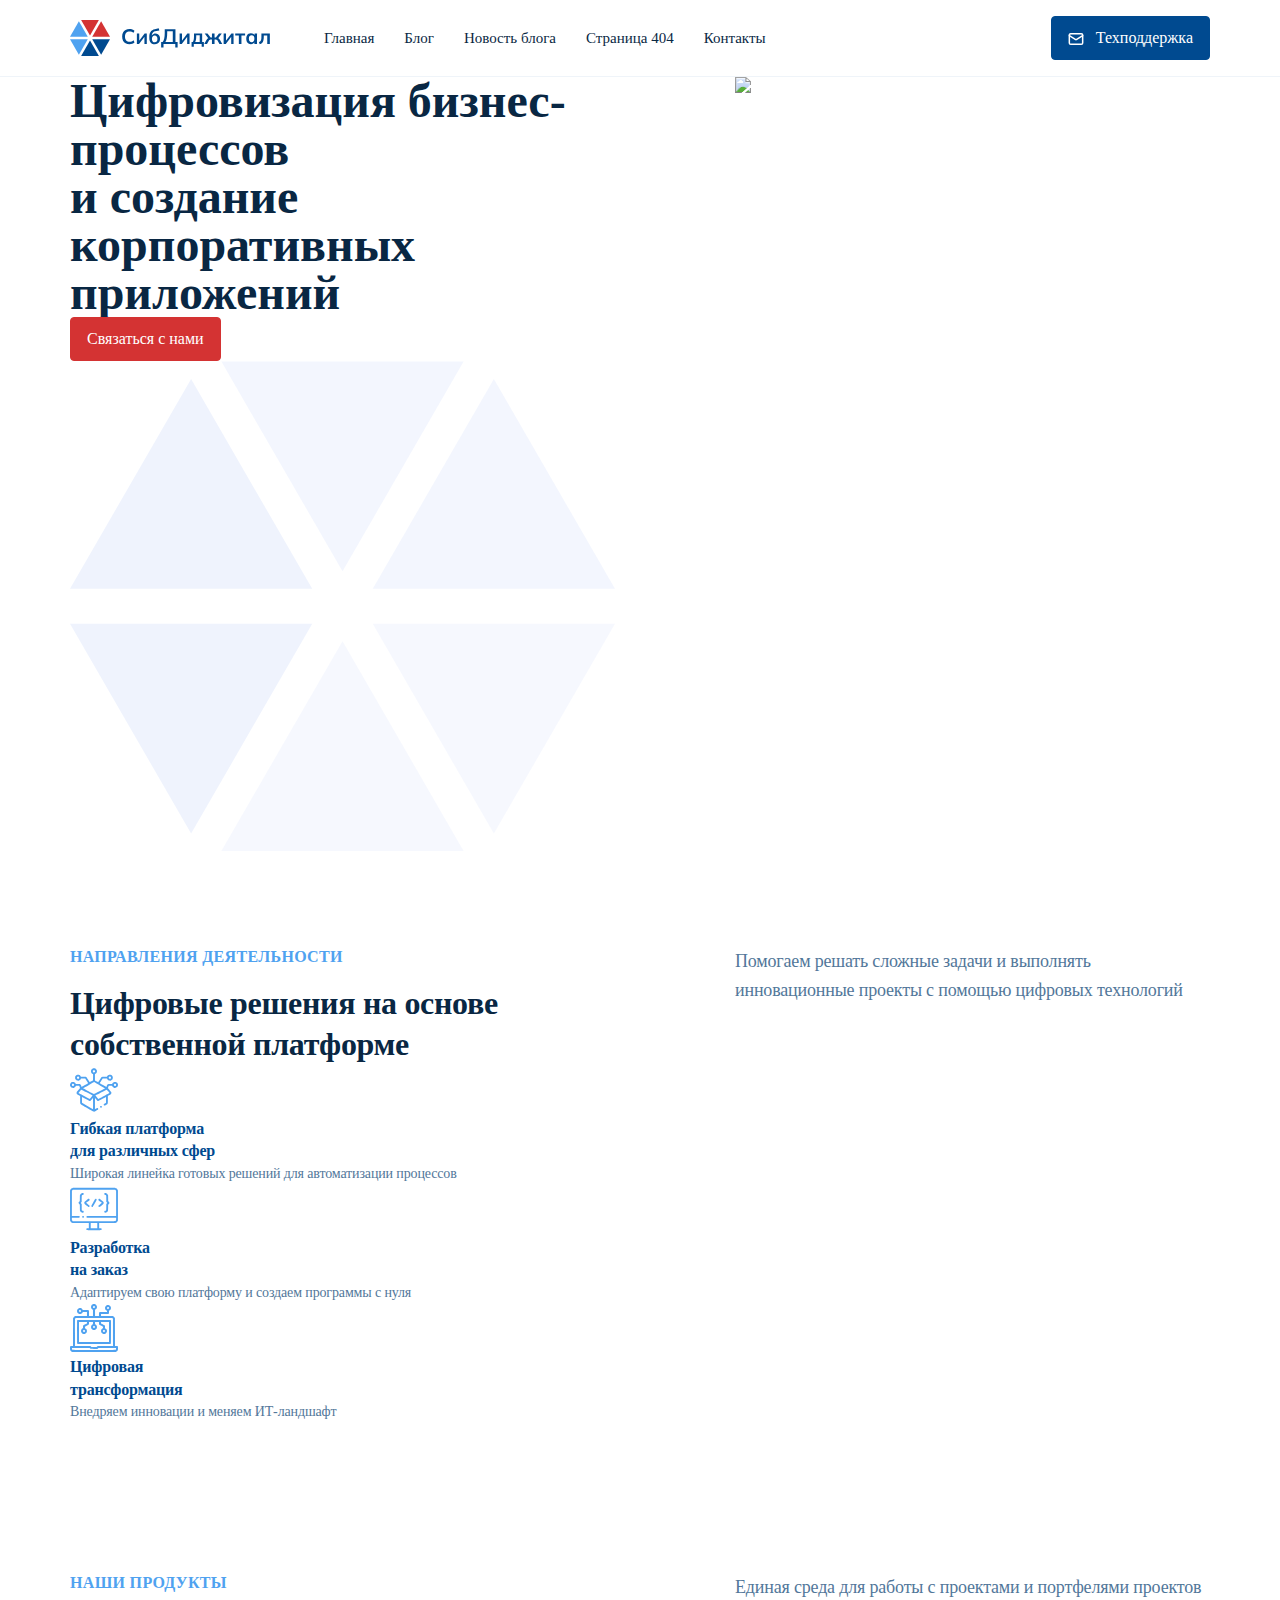
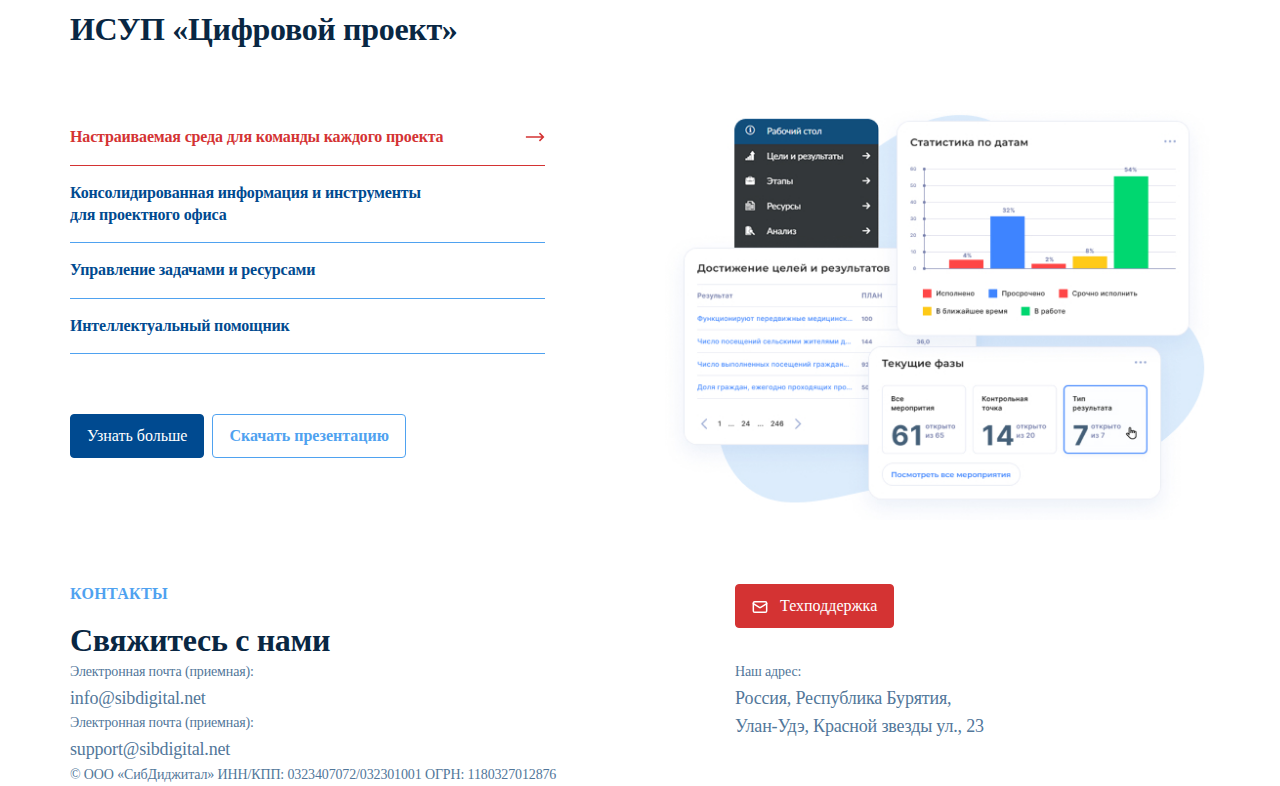
==== index.html @ 57f8bea3 "Accordion layout" ====
<!DOCTYPE html>
<html lang="ru">
<head>
	<meta charset="UTF-8">
	<meta name="viewport" content="width=device-width, initial-scale=1.0">
	<link rel="stylesheet" href="css/root.css">
	<link rel="stylesheet" href="css/fonts.css">
	<link rel="stylesheet" href="css/main-ui/main-ui.css">
	<link rel="stylesheet" href="css/pages-n-regions/region-header.css">
	<link rel="stylesheet" href="css/pages-n-regions/region-footer.css">
	<link rel="stylesheet" href="css/pages-n-regions/block-banner.css">
	<link rel="stylesheet" href="css/pages-n-regions/block-headings.css">
	<link rel="stylesheet" href="css/pages-n-regions/block-activities.css">
	<link rel="stylesheet" href="css/pages-n-regions/block-project-card-accordion.css">
	<link rel="stylesheet" href="css/pages-n-regions/page-main.css">
	<title>Главная - SibDigital</title>
</head>
<body>
	<header>
		<div class="header_content-block is-content-container">
			<div class="header_content-block_panel-heading">
				<a href="index.html" class="logo">
					<svg class="logo-icon" xmlns="http://www.w3.org/2000/svg" viewBox="0 0 40 40">
						<path d="M28.8881 2.03735H11.1119L20.0024 17.4334L28.8881 2.03735Z" fill="#D43333"/>
						<path d="M8.88929 3.32007L0 18.7174H17.7786L8.88929 3.32007Z" fill="#4FA2F0"/>
						<path d="M40 18.7174L31.1119 3.32007L22.2214 18.7174H40Z" fill="#D43333"/>
						<path d="M31.1119 36.6812L40 21.2827H22.2214L31.1119 36.6812Z" fill="#004A90"/>
						<path d="M0 21.2827L8.88929 36.6812L17.7786 21.2827H0Z" fill="#4FA2F0"/>
						<path d="M11.1119 37.9627H28.8881L20.0024 22.5667L11.1119 37.9627Z" fill="#004A90"/>
					</svg>
					<svg class="logo-text" viewBox="0 0 148 20" xmlns="http://www.w3.org/2000/svg"><path d="M7.526 16.21C5.986 16.21 4.663 15.902 3.557 15.286C2.465 14.656 1.625 13.774 1.037 12.64C0.449 11.492 0.155 10.141 0.155 8.587C0.155 7.033 0.449 5.689 1.037 4.555C1.625 3.421 2.465 2.546 3.557 1.93C4.663 1.3 5.986 0.984999 7.526 0.984999C8.562 0.984999 9.493 1.132 10.319 1.426C11.159 1.72 11.88 2.154 12.482 2.728L11.6 4.87C10.942 4.338 10.305 3.96 9.689 3.736C9.087 3.498 8.394 3.379 7.61 3.379C6.112 3.379 4.964 3.834 4.166 4.744C3.382 5.64 2.99 6.921 2.99 8.587C2.99 10.253 3.382 11.541 4.166 12.451C4.964 13.361 6.112 13.816 7.61 13.816C8.394 13.816 9.087 13.704 9.689 13.48C10.305 13.242 10.942 12.85 11.6 12.304L12.482 14.446C11.88 15.006 11.159 15.44 10.319 15.748C9.493 16.056 8.562 16.21 7.526 16.21ZM14.867 16V5.395H17.24V13.417H16.61L22.637 5.395H24.8V16H22.427V7.957H23.078L17.03 16H14.867ZM32.7639 16.21C31.0979 16.21 29.7679 15.706 28.7739 14.698C27.7939 13.69 27.3039 12.213 27.3039 10.267V8.461C27.3039 6.459 27.7589 4.849 28.6689 3.631C29.5789 2.413 30.9509 1.608 32.7849 1.216L36.6699 0.333999L37.3839 2.392L33.0159 3.358C32.2879 3.512 31.6859 3.806 31.2099 4.24C30.7339 4.66 30.3769 5.164 30.1389 5.752C29.9009 6.34 29.7819 6.97 29.7819 7.642V8.755H29.4249C29.5789 8.125 29.8379 7.579 30.2019 7.117C30.5659 6.641 31.0279 6.27 31.5879 6.004C32.1479 5.738 32.7849 5.605 33.4989 5.605C34.3949 5.605 35.1789 5.815 35.8509 6.235C36.5369 6.641 37.0759 7.236 37.4679 8.02C37.8599 8.79 38.0559 9.714 38.0559 10.792C38.0559 11.898 37.8319 12.857 37.3839 13.669C36.9499 14.481 36.3339 15.111 35.5359 15.559C34.7519 15.993 33.8279 16.21 32.7639 16.21ZM32.6799 14.215C33.5479 14.215 34.2199 13.942 34.6959 13.396C35.1859 12.836 35.4309 12.003 35.4309 10.897C35.4309 9.819 35.1859 9 34.6959 8.44C34.2059 7.866 33.5339 7.579 32.6799 7.579C31.8259 7.579 31.1539 7.859 30.6639 8.419C30.1739 8.979 29.9289 9.777 29.9289 10.813C29.9289 11.947 30.1739 12.801 30.6639 13.375C31.1539 13.935 31.8259 14.215 32.6799 14.215ZM39.1407 19.465V13.879H40.6737C41.3737 13.039 41.8917 11.891 42.2277 10.435C42.5637 8.979 42.7317 7.187 42.7317 5.059V1.195H53.4627V13.879H55.6257V19.465H53.2737V16H41.5137V19.465H39.1407ZM43.3827 13.879H50.7747V3.295H45.2097V5.311C45.2097 7.341 45.0557 9.049 44.7477 10.435C44.4537 11.821 43.9987 12.969 43.3827 13.879ZM57.6053 16V5.395H59.9783V13.417H59.3483L65.3753 5.395H67.5383V16H65.1653V7.957H65.8163L59.7683 16H57.6053ZM69.5802 18.73V14.005H70.7982C71.2182 13.347 71.5192 12.577 71.7012 11.695C71.8972 10.799 71.9952 9.707 71.9952 8.419V5.395H80.1642V14.005H81.8862V18.73H79.6602V16H71.8062V18.73H69.5802ZM73.1502 14.026H77.7072V7.369H74.2212V9.007C74.2212 9.945 74.1302 10.862 73.9482 11.758C73.7662 12.654 73.5002 13.41 73.1502 14.026ZM82.2182 16L84.4442 12.031C84.7242 11.569 84.9902 11.191 85.2422 10.897C85.5082 10.589 85.7952 10.351 86.1032 10.183C86.4112 10.015 86.7612 9.91 87.1532 9.868L86.6072 10.687L82.6802 5.395H85.4942L88.6232 9.553H89.9462V5.395H92.5502V9.553H93.8522L96.9602 5.395H99.7952L95.8472 10.687L95.3012 9.868C95.6932 9.91 96.0432 10.015 96.3512 10.183C96.6592 10.351 96.9462 10.589 97.2122 10.897C97.4922 11.191 97.7652 11.569 98.0312 12.031L100.257 16H97.4642L95.6582 12.808C95.4762 12.486 95.2942 12.234 95.1122 12.052C94.9302 11.87 94.7272 11.744 94.5032 11.674C94.2792 11.604 94.0062 11.569 93.6842 11.569H92.5502V16H89.9462V11.569H88.7912C88.4692 11.569 88.1962 11.604 87.9722 11.674C87.7482 11.744 87.5452 11.87 87.3632 12.052C87.1952 12.234 87.0132 12.486 86.8172 12.808L85.0112 16H82.2182ZM101.636 16V5.395H104.009V13.417H103.379L109.406 5.395H111.569V16H109.196V7.957H109.847L103.799 16H101.636ZM116.844 16V7.453H113.211V5.395H123.102V7.453H119.448V16H116.844ZM128.906 16.21C127.982 16.21 127.17 15.993 126.47 15.559C125.77 15.111 125.224 14.474 124.832 13.648C124.44 12.822 124.244 11.835 124.244 10.687C124.244 9.539 124.44 8.559 124.832 7.747C125.224 6.921 125.77 6.291 126.47 5.857C127.17 5.409 127.982 5.185 128.906 5.185C129.802 5.185 130.586 5.409 131.258 5.857C131.944 6.291 132.399 6.879 132.623 7.621H132.392L132.623 5.395H135.143C135.101 5.829 135.059 6.27 135.017 6.718C134.989 7.166 134.975 7.607 134.975 8.041V16H132.371L132.35 13.816H132.602C132.378 14.544 131.923 15.125 131.237 15.559C130.551 15.993 129.774 16.21 128.906 16.21ZM129.641 14.194C130.467 14.194 131.132 13.907 131.636 13.333C132.14 12.745 132.392 11.863 132.392 10.687C132.392 9.511 132.14 8.636 131.636 8.062C131.132 7.488 130.467 7.201 129.641 7.201C128.815 7.201 128.15 7.488 127.646 8.062C127.142 8.636 126.89 9.511 126.89 10.687C126.89 11.863 127.135 12.745 127.625 13.333C128.129 13.907 128.801 14.194 129.641 14.194ZM137.764 16.294L136.945 14.236C137.407 14.068 137.792 13.851 138.1 13.585C138.422 13.305 138.674 12.955 138.856 12.535C139.052 12.101 139.192 11.569 139.276 10.939C139.36 10.295 139.402 9.532 139.402 8.65V5.395H147.844V16H145.24V7.411H141.796V8.734C141.796 10.26 141.656 11.541 141.376 12.577C141.096 13.599 140.662 14.411 140.074 15.013C139.486 15.615 138.716 16.042 137.764 16.294Z" fill="#004A90"/></svg>				
				</a>
				<div class="hamburger is-main-menu-btn"></div>
			</div>
			<div class="header_content-block_panel-body">
				<nav>
					<ul>
						<!-- <li><a href="#!">Главная</a></li>
						<li><a href="#!">О нас</a></li>
						<li><a href="#!">Продукты и решения</a></li>
						<li><a href="#!">Блог</a></li>
						<li><a href="#!">Контакты</a></li> -->
						<li><a href="index.html">Главная</a></li>
						<li><a href="blog.html">Блог</a></li>
						<li><a href="publication.html">Новость блога</a></li>
						<li><a href="404.html">Страница 404</a></li>
						<li><a href="#contacts">Контакты</a></li>
					</ul>
				</nav>
				<div class="header_content-block_panel-body_contacts-block">
					<div class="header_content-block_panel-body_contact">
						<span class="text">Электронная почта (приемная):</span>
						<p class="text"><a href="mailto:info@sibdigital.net">info@sibdigital.net</a></p>
					</div>
					<div class="header_content-block_panel-body_contact">
						<span class="text">Электронная почта <br>(служба технической поддержки):</span>
						<p class="text"><a href="mailto:support@sibdigital.net">support@sibdigital.net</a></p>
					</div>
				</div>
				<a href="#!" class="btn is-have-icon">
					<svg xmlns="http://www.w3.org/2000/svg" width="16" height="17" viewBox="0 0 16 17" fill="none"><path d="M13.3333 3.66663H2.66659C1.93021 3.66663 1.33325 4.26358 1.33325 4.99996V13C1.33325 13.7363 1.93021 14.3333 2.66659 14.3333H13.3333C14.0696 14.3333 14.6666 13.7363 14.6666 13V4.99996C14.6666 4.26358 14.0696 3.66663 13.3333 3.66663Z" stroke="white" stroke-width="1.5" stroke-linecap="round" stroke-linejoin="round"/><path d="M14.6666 5.66663L8.68658 9.46663C8.48077 9.59558 8.2428 9.66397 7.99992 9.66397C7.75704 9.66397 7.51907 9.59558 7.31325 9.46663L1.33325 5.66663" stroke="white" stroke-width="1.5" stroke-linecap="round" stroke-linejoin="round"/></svg>Техподдержка
				</a>
			</div>
		</div>
	</header>
	<section class="main-banner">
		<div class="is-content-container is-grid-container is-template-7-5">
			<div class="main-banner_content-block">
				<h2 class="large-title">Цифровизация бизнес-процессов <br>и создание корпоративных приложений</h2>
				<a href="#contacts" class="btn is-color-red">Связаться с нами</a>
				<div class="main-banner_bg-hexagon noselect">
					<svg viewBox="0 0 520 470" fill="none" xmlns="http://www.w3.org/2000/svg">
						<path d="M375.545 0.484985H144.455L260.032 200.634L375.545 0.484985Z" fill="#7E9DEF" fill-opacity="0.09"/>
						<path d="M520 217.325L404.455 17.1602L288.878 217.325H520Z" fill="#7E9DEF" fill-opacity="0.09"/>
						<path d="M404.455 450.856L520 250.675H288.878L404.455 450.856Z" fill="#7E9DEF" fill-opacity="0.07"/>
						<path d="M144.455 467.515H375.545L260.032 267.366L144.455 467.515Z" fill="#7E9DEF" fill-opacity="0.07"/>
						<path d="M115.561 17.1602L0 217.325H231.122L115.561 17.1602Z" fill="#7E9DEF" fill-opacity="0.12"/>
						<path d="M0 250.675L115.561 450.856L231.122 250.675H0Z" fill="#7E9DEF" fill-opacity="0.12"/>
					</svg>
				</div>
			</div>
			<div class="main-banner_image-block noselect">
				<!-- <img class="main-banner_image-block_thumbnail" src="img/screenshot-1.png" alt=""> -->
				<img class="main-banner_bg-mockup" src="img/sibdigital-laptop-mockup.png">
			</div>
		</div>
	</section>
	<section class="is-margin-top-wide-3x is-margin-bottom-wide-2x">
		<div class="is-content-container">
			<div class="headings-block is-grid-container is-template-7-5">
				<div class="headings-block_titles-block">
					<span class="subtitle">Направления деятельности</span>
					<h2 class="title">Цифровые решения на основе собственной платформе</h2>
				</div>
				<div class="headings-block_description-block">
					<p class="text is-size-large">Помогаем решать сложные задачи и выполнять инновационные проекты с помощью цифровых технологий</p>
				</div>
			</div>
			<div class="activities-block">
				<div class="activity">
					<svg width="48" height="48" viewBox="0 0 48 48" fill="none" xmlns="http://www.w3.org/2000/svg">
						<path fill-rule="evenodd" clip-rule="evenodd" d="M24.1407 2.28754C24.6188 2.30629 24.9282 2.38129 25.2657 2.55942C25.5282 2.69067 25.9126 2.98129 26.1282 3.20629C26.3438 3.42192 26.6157 3.82504 26.7282 4.07817C26.8876 4.42504 26.9438 4.73442 26.9438 5.25004C26.9532 5.82192 26.9063 6.05629 26.7094 6.46879C26.5782 6.75004 26.3438 7.12504 26.1938 7.30317C26.0438 7.48129 25.6969 7.74379 24.9376 8.15629V14.3907L25.4344 14.6625C25.6969 14.8125 26.4188 15.225 27.0282 15.5813C27.6282 15.9282 28.1438 16.2094 28.1626 16.1907C28.1719 16.1813 28.9032 15.0563 29.7751 13.6969C31.1719 11.5125 31.4063 11.1938 31.7813 10.9782C32.2032 10.7344 32.2126 10.7344 36.9844 10.6782L37.1438 10.3313C37.2282 10.1438 37.4813 9.79692 37.7063 9.56254C37.9313 9.33754 38.3438 9.04692 38.6251 8.91567C39.0282 8.71879 39.2907 8.67192 39.8438 8.67192C40.4532 8.67192 40.6407 8.71879 41.1844 8.98129C41.6251 9.18754 41.9157 9.41254 42.1688 9.73129C42.3657 9.97504 42.6001 10.4063 42.6938 10.6875C42.8157 11.0532 42.8532 11.3907 42.8344 11.8594C42.8063 12.2719 42.7219 12.675 42.5907 12.9375C42.4782 13.1719 42.2063 13.5469 41.9813 13.7719C41.7563 13.9969 41.3438 14.2875 41.0626 14.4188C40.6876 14.5875 40.3782 14.6532 39.9376 14.6625C39.6001 14.6625 39.1219 14.5969 38.8594 14.5125C38.5876 14.4188 38.1844 14.1657 37.8844 13.9032C37.6126 13.6594 37.2844 13.2563 36.9376 12.5625L32.6907 12.6094L31.2469 14.8594C30.4594 16.0969 29.8126 17.1282 29.8126 17.1563C29.8126 17.1844 31.2563 18.0375 33.0282 19.05C34.7907 20.0719 36.2626 20.9063 36.3094 20.9063C36.3469 20.9063 36.5251 20.475 36.7126 19.95C36.9001 19.4157 37.1532 18.8438 37.2751 18.6844C37.3969 18.5157 37.6782 18.2813 37.9032 18.1688C38.2688 17.9719 38.4469 17.9532 42.0938 17.9063L42.3563 17.4188C42.5063 17.1469 42.7688 16.8 42.9469 16.65C43.1251 16.5 43.5001 16.2657 43.7813 16.1344C44.1938 15.9375 44.4376 15.8907 45.0001 15.8907C45.5626 15.8907 45.8063 15.9469 46.2188 16.1438C46.5001 16.2844 46.9313 16.5938 47.1657 16.8469C47.4282 17.1282 47.6719 17.5125 47.8032 17.8594C47.9719 18.3 48.0094 18.5532 47.9813 19.0313C47.9532 19.425 47.8594 19.8188 47.7001 20.1563C47.5501 20.475 47.2594 20.8407 46.9501 21.1219C46.6594 21.3844 46.2563 21.6375 45.9844 21.7313C45.7313 21.8157 45.2438 21.8813 44.9063 21.8813C44.4563 21.8813 44.1563 21.8157 43.7813 21.6469C43.5001 21.5157 43.1157 21.2813 42.9376 21.1219C42.7594 20.9719 42.4782 20.6063 42.0469 19.7813H38.8126L38.6813 20.0344C38.6157 20.1844 38.4188 20.7094 37.9219 22.1157L38.1188 22.3313C38.2313 22.4532 38.9438 23.2875 39.7032 24.1875C40.4719 25.0875 41.1751 26.0157 41.2782 26.25C41.4188 26.5688 41.4469 26.775 41.4001 27.0938C41.3626 27.3282 41.2407 27.675 41.1282 27.8719C41.0157 28.0688 40.7344 28.35 40.5001 28.5C40.2657 28.6407 39.5813 29.0157 37.8751 29.9063V33.5438C37.8751 36.8719 37.8563 37.2 37.6969 37.5469C37.6032 37.7532 37.4063 38.0344 37.2563 38.1657C37.1063 38.3063 36.5251 38.6813 35.9532 39.0094C35.3344 39.3563 34.8094 39.6 34.6407 39.6C34.4813 39.6094 34.2376 39.5344 34.0969 39.4407C33.9563 39.3563 33.8063 39.1407 33.7501 38.9532C33.6751 38.7 33.6938 38.55 33.7969 38.3157C33.9001 38.0813 34.1719 37.875 36.0094 36.7969L36.0001 30.9375L35.5126 31.2094C35.2407 31.3594 33.5157 32.2782 31.6876 33.2625C29.5782 34.3969 28.2563 35.0625 28.0782 35.0625C27.9282 35.0625 27.6938 34.9875 27.5626 34.8938C27.4313 34.7907 26.8032 34.0969 24.9844 31.9594L24.9657 37.5188C24.9469 40.575 24.9657 43.0875 24.9844 43.1063C25.0126 43.1157 25.4719 42.8719 26.0157 42.5625C26.7469 42.15 27.0938 42 27.3563 42C27.6094 42 27.7782 42.075 27.9657 42.2625C28.1626 42.45 28.2188 42.6094 28.2282 42.8907C28.2282 43.1157 28.1626 43.35 28.0594 43.4719C27.9657 43.5844 27.0657 44.1375 26.0626 44.7188C25.0594 45.2907 24.1407 45.75 24.0188 45.75C23.9063 45.75 23.6719 45.6844 23.5126 45.6C23.3438 45.5063 20.4657 43.8563 17.1094 41.925C13.7532 39.9938 10.8938 38.3063 10.7438 38.1657C10.5938 38.0344 10.3969 37.7532 10.3032 37.5469C10.1438 37.2 10.1251 36.8813 10.1251 29.9532L8.84068 29.2594C8.12818 28.8844 7.40631 28.4625 7.22818 28.3219C7.05006 28.1907 6.82506 27.9094 6.73131 27.7032C6.63756 27.4969 6.56256 27.1407 6.56256 26.9063C6.57193 26.6719 6.63756 26.325 6.73131 26.1375C6.81568 25.95 7.54693 25.0219 8.34381 24.075C9.14068 23.1282 9.85318 22.2844 9.91881 22.2C10.0126 22.0594 9.98443 21.8813 9.73131 21.1688C9.57193 20.6907 9.38443 20.1844 9.18756 19.7813H5.95318L5.67193 20.3157C5.52193 20.6063 5.24068 20.9719 5.06256 21.1219C4.88443 21.2813 4.50006 21.5157 4.21881 21.6469C3.84381 21.8157 3.54381 21.8813 3.09381 21.8813C2.73756 21.8813 2.26881 21.8157 1.96881 21.7125C1.59381 21.5813 1.30318 21.3844 0.928181 21.0094C0.553181 20.6344 0.346931 20.325 0.196931 19.9219C0.0281807 19.4813 -0.00931931 19.2282 0.0281807 18.75C0.0469307 18.3938 0.159431 17.9344 0.290681 17.6344C0.421931 17.3344 0.693806 16.9594 0.965681 16.725C1.20943 16.5 1.60318 16.2188 1.85631 16.1063C2.17506 15.9563 2.48443 15.9 3.00006 15.9C3.57193 15.8907 3.80631 15.9375 4.21881 16.1344C4.50006 16.2657 4.87506 16.5 5.05318 16.65C5.23131 16.8 5.49381 17.1469 5.90631 17.9063L7.80943 17.9344C9.55318 17.9532 9.73131 17.9719 10.1063 18.1688C10.3219 18.2813 10.6032 18.5157 10.7251 18.6844C10.8469 18.8438 11.1001 19.4157 11.2876 19.95C11.4751 20.475 11.6532 20.9063 11.7001 20.9063C11.7376 20.9063 13.1719 20.0907 14.8969 19.0969C16.6126 18.1125 18.0376 17.2594 18.0657 17.2032C18.0844 17.1469 17.4563 16.0969 15.2251 12.6094L10.9688 12.5625L10.7813 12.9657C10.6782 13.1813 10.4344 13.5188 10.2469 13.725C10.0501 13.9219 9.72193 14.1844 9.51568 14.3063C9.30943 14.4282 8.88756 14.5688 8.57818 14.625C8.16568 14.7 7.88443 14.7 7.50006 14.6157C7.21881 14.5594 6.87193 14.4469 6.73131 14.3813C6.58131 14.3063 6.27193 14.0719 6.03756 13.8563C5.79381 13.6313 5.49381 13.2469 5.35318 12.9844C5.14693 12.5813 5.10943 12.4032 5.10943 11.6719C5.10943 10.9594 5.14693 10.7532 5.34381 10.3594C5.46568 10.1063 5.74693 9.72192 5.95318 9.51567C6.15943 9.31879 6.56256 9.04692 6.84381 8.91567C7.24693 8.71879 7.50943 8.67192 8.06256 8.67192C8.67193 8.67192 8.85943 8.71879 9.40318 8.98129C9.78756 9.15942 10.1438 9.42192 10.3126 9.63754C10.4719 9.82504 10.6688 10.1344 10.9219 10.6688L15.7032 10.7344L16.1532 10.9969C16.5469 11.2219 16.7438 11.4844 18.1688 13.6969C19.0313 15.0469 19.7626 16.1625 19.8094 16.1813C19.8469 16.2 20.5407 15.8344 21.3563 15.3657C22.1626 14.8969 22.8844 14.4657 22.9501 14.4094C23.0438 14.325 23.0719 13.6219 23.0626 8.15629L22.6688 7.98754C22.4438 7.89379 22.0782 7.63129 21.8438 7.39692C21.6188 7.17192 21.3282 6.75004 21.1969 6.46879C21.0282 6.09379 20.9626 5.78442 20.9626 5.34379C20.9626 5.00629 21.0282 4.52817 21.1126 4.26567C21.2063 3.99379 21.4594 3.59067 21.7219 3.29067C21.9657 3.01879 22.2938 2.71879 22.4532 2.64379C22.6126 2.56879 22.9032 2.44692 23.1094 2.37192C23.3251 2.30629 23.7563 2.26879 24.1407 2.28754ZM22.9126 4.85629C22.7907 5.13754 22.7813 5.26879 22.8657 5.55942C22.9219 5.74692 23.0907 6.00942 23.2501 6.14067C23.4469 6.30942 23.6438 6.37504 23.9063 6.37504C24.1126 6.37504 24.4126 6.30004 24.5626 6.21567C24.7219 6.12192 24.9094 5.90629 24.9844 5.74692C25.0594 5.57817 25.1251 5.34379 25.1251 5.23129C25.1251 5.10942 25.0313 4.86567 24.9094 4.68754C24.7969 4.50942 24.5907 4.30317 24.4688 4.24692C24.3376 4.18129 24.1032 4.12504 23.9532 4.12504C23.7938 4.12504 23.5313 4.20942 23.3719 4.31254C23.2032 4.41567 22.9969 4.65942 22.9126 4.85629ZM7.05943 11.1375C6.94693 11.325 6.91881 11.5032 6.96568 11.8125C7.00318 12.0657 7.10631 12.3188 7.23756 12.45C7.35943 12.5625 7.59381 12.7032 7.75318 12.75C7.95006 12.8063 8.17506 12.8157 8.36256 12.7594C8.53131 12.7032 8.78443 12.5344 8.92506 12.3844C9.13131 12.1594 9.18756 12 9.18756 11.6719C9.18756 11.325 9.13131 11.1938 8.87818 10.9125C8.66256 10.6688 8.48443 10.5657 8.20318 10.5375C7.93131 10.5 7.74381 10.5375 7.51881 10.6782C7.35943 10.7907 7.14381 10.9875 7.05943 11.1375ZM38.8407 11.1563C38.7751 11.2875 38.7188 11.5219 38.7188 11.6719C38.7188 11.8313 38.8032 12.0938 38.9063 12.2625C39.0094 12.4219 39.2532 12.6282 39.4407 12.7125C39.7313 12.8344 39.8626 12.8438 40.1438 12.7594C40.3407 12.7032 40.6032 12.5344 40.7344 12.375C40.9126 12.1688 40.9688 11.9813 40.9688 11.6719C40.9688 11.325 40.9126 11.1938 40.6594 10.9125C40.4438 10.6688 40.2563 10.5657 39.9844 10.5375C39.6938 10.4907 39.5344 10.5282 39.2813 10.7063C39.1032 10.8282 38.8969 11.0344 38.8407 11.1563ZM13.5188 22.0688C13.2469 22.2282 13.0407 22.3688 13.0501 22.3688C13.0688 22.3782 14.8126 23.2875 16.9219 24.3938C19.0407 25.5 21.4594 26.775 22.3126 27.2157C23.1657 27.6657 23.9063 28.0313 23.9532 28.0313C24.0094 28.0313 26.4938 26.7657 29.4844 25.2094C32.4751 23.6625 34.9313 22.3875 34.9501 22.3782C34.9594 22.3688 32.5594 20.9625 29.6063 19.2469C26.6532 17.5313 24.1688 16.1157 24.0938 16.0782C24.0094 16.05 21.9469 17.1844 18.9844 18.9C16.2469 20.475 13.7907 21.9 13.5188 22.0688ZM2.08131 18.3C1.96881 18.4688 1.87506 18.7313 1.87506 18.8907C1.87506 19.05 1.95943 19.3125 2.06256 19.4813C2.16568 19.6407 2.40006 19.8469 2.57818 19.9219C2.80318 20.0157 3.01881 20.0438 3.25318 19.9969C3.45943 19.95 3.69381 19.8 3.86256 19.6219C4.00318 19.4532 4.13443 19.2188 4.13443 19.1063C4.14381 18.9844 4.13443 18.8063 4.12506 18.7032C4.11568 18.6 4.05006 18.4125 3.98443 18.2813C3.91881 18.15 3.71256 17.9719 3.52506 17.8875C3.33756 17.7938 3.11256 17.7188 3.02818 17.7188C2.93443 17.7282 2.72818 17.7844 2.56881 17.8594C2.41881 17.9344 2.19381 18.1313 2.08131 18.3ZM44.0157 18.2813C43.9501 18.4125 43.8844 18.6 43.8751 18.7032C43.8657 18.8063 43.8563 18.9844 43.8657 19.1063C43.8657 19.2188 43.9969 19.4532 44.1376 19.6219C44.3063 19.8 44.5407 19.95 44.7469 19.9969C44.9813 20.0438 45.1969 20.0157 45.4219 19.9219C45.6001 19.8469 45.8344 19.6407 45.9376 19.4813C46.0407 19.3125 46.1251 19.05 46.1251 18.8907C46.1251 18.7313 46.0407 18.4688 45.9376 18.3094C45.8344 18.1407 45.6001 17.9344 45.4219 17.8594C45.2438 17.7844 45.0188 17.7188 44.9344 17.7188C44.8407 17.7188 44.6251 17.7938 44.4469 17.8875C44.2782 17.9719 44.0813 18.15 44.0157 18.2813ZM8.53131 26.8875C8.53131 26.925 8.97193 27.1875 9.49693 27.4782C10.0219 27.7688 12.5063 29.1094 15.0282 30.4594C17.5407 31.8 19.6313 32.8969 19.6782 32.8875C19.7157 32.8688 20.4001 32.1 21.1782 31.1719L22.6032 29.4844C21.9094 29.1094 19.4251 27.8157 16.6407 26.3625C13.8563 24.9094 11.4938 23.6907 11.3907 23.6625C11.2313 23.625 10.9594 23.8969 9.86256 25.2094C9.13131 26.0907 8.53131 26.8407 8.53131 26.8875ZM27.0751 28.575C26.1563 29.0532 25.4157 29.475 25.4344 29.5219C25.4438 29.5782 26.0907 30.3563 26.8594 31.2657C27.6376 32.175 28.3126 32.9063 28.3688 32.8875C28.4344 32.8688 30.9469 31.5282 33.9751 29.9063C36.9938 28.2844 39.4688 26.925 39.4688 26.8875C39.4688 26.8407 38.8688 26.1 38.1376 25.2282C37.3969 24.3469 36.7594 23.6344 36.7032 23.6344C36.6563 23.6344 34.8376 24.5438 32.6719 25.6688C30.5063 26.7938 27.9844 28.0969 27.0751 28.575ZM12.0001 36.7969C14.2876 38.1282 16.4344 39.3657 18.2344 40.4063C20.0438 41.4469 21.8344 42.4875 22.2188 42.7125C22.6032 42.9375 22.9501 43.125 22.9969 43.125C23.0344 43.125 23.0626 40.6313 23.0626 37.5938C23.0626 33.9657 23.0344 32.0625 22.9688 32.0625C22.9219 32.0625 22.3313 32.7094 21.6751 33.4969C21.0094 34.275 20.4001 34.95 20.3157 34.9969C20.2313 35.0344 20.0438 35.0625 19.9032 35.0625C19.7438 35.0625 18.1126 34.2469 15.8063 33.0094L11.9626 30.9563L12.0001 36.7969ZM31.1344 39.8907C31.3219 39.9188 31.5469 40.0313 31.6688 40.1719C31.8094 40.3313 31.8844 40.5282 31.8844 40.7813C31.8844 41.0719 31.8188 41.2219 31.6032 41.4375C31.4063 41.6532 31.2469 41.7188 30.9938 41.7188C30.7501 41.7188 30.5907 41.6438 30.3844 41.4375C30.1688 41.2313 30.1032 41.0719 30.0938 40.8094C30.0938 40.6125 30.1688 40.3594 30.2532 40.2375C30.3282 40.1157 30.4876 39.9844 30.6001 39.9375C30.7126 39.8907 30.9469 39.8719 31.1344 39.8907Z" fill="#4FA2F0"/>
					</svg>
					<div class="activity_description">
						<h4 class="small-title">Гибкая платформа <br>для различных сфер</h4>
						<p class="text">Широкая линейка готовых решений для автоматизации процессов</p>
					</div>
				</div>
				<div class="activity">
					<svg width="48" height="48" viewBox="0 0 48 48" fill="none" xmlns="http://www.w3.org/2000/svg">
						<path fill-rule="evenodd" clip-rule="evenodd" d="M23.9531 2.8219C40.9406 2.81252 44.9437 2.84065 45.3281 2.9344C45.5906 3.0094 46.0031 3.1594 46.2562 3.29065C46.5 3.41252 46.8844 3.70315 47.0906 3.93752C47.3062 4.1719 47.5875 4.59377 47.9531 5.39065V35.5781L47.7 36.0938C47.5594 36.375 47.2687 36.7969 47.0437 37.0219C46.8187 37.2469 46.3688 37.5656 45.4219 38.0156L29.1562 38.0625V43.2188L30.1781 43.2375C31.125 43.2656 31.2188 43.2844 31.4437 43.5C31.5844 43.6313 31.7062 43.8469 31.7344 43.9875C31.7625 44.1375 31.7156 44.3906 31.6406 44.55C31.5656 44.7281 31.3687 44.925 31.1719 45.0188C30.8719 45.1782 30.3281 45.1875 24 45.1875C17.6719 45.1875 17.1281 45.1782 16.8281 45.0188C16.6313 44.925 16.4344 44.7281 16.3594 44.55C16.2844 44.3906 16.2375 44.1375 16.2656 43.9875C16.2938 43.8469 16.4156 43.6313 16.5563 43.5C16.7812 43.2844 16.875 43.2656 18.8438 43.2188V38.0625L2.57812 38.0156L1.96875 37.725C1.63125 37.5656 1.18125 37.2469 0.95625 37.0219C0.73125 36.7969 0.440625 36.375 0.046875 35.5781V5.39065L0.3375 4.78127C0.515625 4.42502 0.80625 4.01252 1.05 3.7969C1.275 3.59065 1.63125 3.33752 1.8375 3.24377C2.03438 3.14065 2.39062 3.0094 2.625 2.94377C2.95312 2.85002 7.58437 2.83127 23.9531 2.8219ZM2.12813 5.38127L1.92188 5.6719L1.875 30.9375L9.20625 30.9844C9.74062 31.5938 9.76875 31.6875 9.72187 32.0156C9.68437 32.25 9.58125 32.4656 9.43125 32.5969L9.1875 32.8125H1.875C1.875 34.5656 1.92187 35.0813 1.99687 35.2688C2.0625 35.4375 2.2875 35.7094 2.48438 35.8594L2.84062 36.1406C45.0281 36.1406 45.1781 36.1406 45.4313 35.9531C45.5625 35.85 45.7687 35.6438 45.8812 35.5032C46.05 35.2688 46.0781 35.0906 46.0969 34.0219L46.125 32.8125C19.5938 32.8125 17.1094 32.7938 16.8937 32.6813C16.7531 32.6156 16.5844 32.4375 16.5187 32.2875C16.4438 32.1375 16.4156 31.8844 16.4437 31.7344C16.4719 31.5844 16.6031 31.35 16.7438 31.2188L16.9875 30.9844L46.125 30.9375L46.0781 5.6719C45.7687 5.23127 45.5344 5.0344 45.3375 4.94065C45.0187 4.79065 43.8094 4.78127 23.9719 4.78127C4.8 4.78127 2.925 4.80002 2.64375 4.94065C2.475 5.02502 2.24063 5.2219 2.12813 5.38127ZM20.7188 43.2188H27.2812V38.0625H20.7188V43.2188ZM12.7219 8.0719C13.1062 8.06252 13.275 8.1094 13.4625 8.26877C13.6125 8.4094 13.7156 8.61565 13.7531 8.8594C13.7906 9.16877 13.7625 9.29065 13.5563 9.5344C13.3875 9.75002 13.2094 9.86252 12.9562 9.89065C12.7687 9.91877 12.4688 10.0219 12.3 10.1063C12.1312 10.1906 11.9344 10.4063 11.8594 10.5656C11.7469 10.8188 11.7188 11.4375 11.7188 16.6875L11.3156 17.1656C11.1 17.4375 10.875 17.7 10.8281 17.7656C10.7625 17.85 10.875 18.0469 11.7188 19.0313V21.9375C11.7188 24.3094 11.7469 24.9 11.8594 25.1719C11.9344 25.35 12.0938 25.5656 12.2062 25.6313C12.3281 25.7063 12.6094 25.8 12.8438 25.8375C13.125 25.8844 13.35 25.9969 13.5187 26.175C13.6969 26.3531 13.7812 26.5406 13.7812 26.7375C13.7812 26.9063 13.7063 27.15 13.6219 27.2719C13.5281 27.4031 13.3125 27.5625 13.1437 27.6281C12.9187 27.7219 12.7312 27.7313 12.375 27.6563C12.1125 27.6 11.7094 27.4594 11.4562 27.3375C11.2125 27.2156 10.8375 26.9156 10.6125 26.6625C10.3969 26.4094 10.1438 26.0156 10.0594 25.7813C9.92813 25.4344 9.89062 24.8906 9.83438 19.7344L9.25312 19.0313C8.925 18.6469 8.63437 18.2156 8.59687 18.0656C8.55937 17.925 8.56875 17.7188 8.61563 17.5969C8.65312 17.4844 8.94375 17.1 9.79688 16.0875L9.89062 10.35L10.1812 9.75002C10.3687 9.37502 10.6406 9.00002 10.8844 8.7844C11.1094 8.58752 11.5031 8.35315 11.7656 8.25002C12.0188 8.15627 12.4594 8.0719 12.7219 8.0719ZM35.2594 8.06252C35.5125 8.06252 35.9438 8.1469 36.2063 8.25002C36.4781 8.34377 36.8906 8.58752 37.1156 8.7844C37.3594 9.00002 37.6312 9.37502 38.1094 10.35L38.2031 16.0781L38.7844 16.7813C39.1125 17.1656 39.3844 17.5875 39.4125 17.7188C39.4312 17.85 39.4125 18.0469 39.3656 18.1594C39.3187 18.2813 39.0281 18.6844 38.1562 19.7344L38.1281 22.5469C38.1094 24.8906 38.0719 25.4344 37.9406 25.7813C37.8563 26.0156 37.6031 26.4094 37.3875 26.6625C37.1625 26.9156 36.7687 27.225 36.5156 27.3563C36.2531 27.4781 35.8312 27.6188 35.5781 27.6563C35.2687 27.7031 35.0156 27.6938 34.8281 27.6188C34.6688 27.5531 34.4719 27.4031 34.3781 27.2719C34.2938 27.15 34.2188 26.9063 34.2188 26.7375C34.2188 26.5406 34.3031 26.3531 34.4719 26.175C34.65 25.9969 34.875 25.8844 35.1562 25.8375C35.3906 25.8 35.6719 25.7063 35.7844 25.6313C35.9062 25.5656 36.0656 25.35 36.1406 25.1719C36.2531 24.9 36.2812 24.3094 36.2812 19.0313L36.7688 18.4594C37.125 18.0469 37.2375 17.85 37.1719 17.7656C37.1156 17.7 36.9 17.4375 36.2812 16.6875V13.7813C36.2812 11.2031 36.2625 10.8375 36.1125 10.5281C36.0188 10.3313 35.8406 10.1438 35.6719 10.0688C35.5125 10.0031 35.2313 9.92815 35.0344 9.90002C34.7906 9.86252 34.6125 9.75002 34.4437 9.5344C34.2375 9.29065 34.2094 9.16877 34.2469 8.8594C34.2844 8.61565 34.3875 8.4094 34.5469 8.26877C34.7344 8.11877 34.9125 8.06252 35.2594 8.06252ZM18.7687 13.7906C18.9375 13.7813 19.125 13.875 19.3125 14.0625C19.5187 14.2688 19.5938 14.4281 19.5938 14.6719C19.5938 14.85 19.5469 15.0844 19.5 15.1875C19.4438 15.2906 18.7031 15.9094 17.8312 16.5656C16.9688 17.2125 16.2281 17.775 16.1906 17.8031C16.1531 17.8313 16.8656 18.4313 17.775 19.125C18.6844 19.8188 19.4625 20.4656 19.5094 20.55C19.5563 20.6438 19.5938 20.8875 19.5938 21.0938C19.5938 21.3938 19.5375 21.5156 19.3125 21.7031C19.1344 21.8531 18.9188 21.9375 18.7031 21.9375C18.4312 21.9375 18.1219 21.7406 16.8 20.7563C15.9375 20.1 15.0938 19.4438 14.9156 19.275C14.7469 19.1156 14.5219 18.8156 14.4281 18.6094C14.3344 18.4031 14.25 18.075 14.25 17.8781C14.25 17.6906 14.3156 17.3719 14.4 17.175C14.475 16.9875 14.6156 16.7531 14.7 16.65C14.7844 16.5563 15.6187 15.9 16.5469 15.1969C17.475 14.4844 18.3 13.8844 18.375 13.8563C18.45 13.8188 18.6281 13.7906 18.7687 13.7906ZM25.8 13.7906C25.9688 13.7813 26.1656 13.8844 26.3438 14.0625C26.5594 14.2781 26.625 14.4281 26.625 14.6906C26.625 14.9719 26.2594 15.7031 24.8438 18.2813C23.8687 20.0625 22.9594 21.6094 22.8281 21.7219C22.6781 21.8625 22.4719 21.9375 22.2656 21.9375C22.05 21.9375 21.8344 21.8531 21.6562 21.7031C21.4219 21.5063 21.375 21.4031 21.375 21.0656C21.375 20.7281 21.6281 20.2125 23.025 17.6719C23.9344 16.0219 24.7875 14.5125 24.9094 14.3156C25.0406 14.1188 25.2281 13.9219 25.3406 13.875C25.4531 13.8281 25.6594 13.7906 25.8 13.7906ZM29.325 13.8C29.5875 13.8281 30.075 14.1469 31.4062 15.1594C32.3625 15.8813 33.2156 16.5563 33.3 16.65C33.3844 16.7531 33.525 16.9875 33.6 17.175C33.6844 17.3719 33.75 17.6906 33.75 17.8781C33.75 18.075 33.6656 18.4031 33.5719 18.6094C33.4781 18.8156 33.2531 19.1156 33.0844 19.275C32.9062 19.4344 32.1281 20.0531 31.3594 20.6438C30.5812 21.2344 29.8594 21.7688 29.7375 21.825C29.625 21.8906 29.4 21.9375 29.25 21.9375C29.0906 21.9375 28.8469 21.8344 28.6875 21.7031C28.4625 21.5156 28.4062 21.3938 28.4062 21.0938C28.4062 20.8875 28.4344 20.6438 28.4719 20.5594C28.5188 20.475 29.2969 19.8281 30.2156 19.1344C31.1344 18.4313 31.8469 17.8313 31.8094 17.8031C31.7719 17.775 31.0313 17.2125 30.1594 16.5656C29.2969 15.9094 28.5469 15.2906 28.5 15.1875C28.4438 15.0844 28.4062 14.85 28.4156 14.6625C28.4156 14.4281 28.5 14.25 28.7063 14.0438C28.9406 13.8 29.0437 13.7625 29.325 13.8ZM13.05 30.9375C13.1437 30.9375 13.3406 31.0031 13.5 31.0781C13.65 31.1531 13.8281 31.3125 13.8844 31.425C13.95 31.5469 13.9875 31.7906 13.9875 31.9688C13.9875 32.2125 13.9125 32.3625 13.6969 32.55C13.5 32.7281 13.3031 32.8125 13.0781 32.8125C12.8344 32.8125 12.675 32.7375 12.4688 32.5313C12.2625 32.325 12.1875 32.1656 12.1875 31.9219C12.1875 31.7438 12.225 31.5094 12.2812 31.4063C12.3281 31.3031 12.4875 31.1531 12.6281 31.0781C12.7781 31.0031 12.9656 30.9469 13.05 30.9375Z" fill="#4FA2F0"/>
					</svg>
					<div class="activity_description">
						<h4 class="small-title">Разработка <br>на заказ</h4>
						<p class="text">Адаптируем свою платформу и создаем программы с нуля</p>
					</div>
				</div>
				<div class="activity">
					<svg width="48" height="48" viewBox="0 0 48 48" fill="none" xmlns="http://www.w3.org/2000/svg">
						<g clip-path="url(#clip0_99_315)">
						<path fill-rule="evenodd" clip-rule="evenodd" d="M23.9813 0.00941893C24.525 4.39277e-05 24.7594 0.0469189 25.1906 0.253169C25.4906 0.393794 25.9031 0.675044 26.1094 0.890669C26.3156 1.09692 26.5875 1.48129 26.7188 1.73442C26.9063 2.10942 26.9438 2.35317 26.9531 2.95317C26.9531 3.56254 26.9063 3.79692 26.7094 4.21879C26.5781 4.50004 26.3156 4.89379 26.1281 5.09067C25.9406 5.27817 25.6125 5.52192 25.0313 5.81254V12H28.9688V10.4532C28.9688 9.30942 29.0063 8.83129 29.1 8.59692C29.1844 8.41879 29.3719 8.23129 29.5688 8.12817C29.8688 7.98754 30.2625 7.96879 37.0313 7.96879V6.84379L36.5344 6.58129C36.2719 6.43129 35.925 6.16879 35.775 5.99067C35.625 5.81254 35.3906 5.43754 35.2594 5.15629C35.0813 4.76254 35.025 4.48129 35.025 3.98442C35.0156 3.43129 35.0625 3.22504 35.325 2.69067C35.5219 2.26879 35.7563 1.95942 36.0188 1.74379C36.2438 1.57504 36.5719 1.35004 36.75 1.26567C36.9375 1.16254 37.3688 1.07817 37.7813 1.05004C38.2969 1.01254 38.6156 1.05004 39 1.17192C39.3938 1.30317 39.6563 1.48129 40.0875 1.91254C40.5188 2.34379 40.6969 2.60629 40.8281 3.00004C40.9406 3.36567 40.9781 3.71254 40.9594 4.17192C40.9313 4.62192 40.8469 4.97817 40.6875 5.29692C40.5656 5.55004 40.3031 5.92504 40.1063 6.12192C39.9094 6.30942 39.5813 6.55317 39 6.84379V8.01567C39 8.86879 38.9625 9.26254 38.8594 9.46879C38.7844 9.62817 38.5781 9.81567 38.3906 9.89067C38.1188 10.0032 37.4625 10.0313 31.0313 10.0313V12L36.9094 12.0188C42.7969 12.0469 42.7969 12.0469 43.2188 12.2532C43.4531 12.375 43.7906 12.5907 43.9688 12.7313C44.1469 12.8813 44.4469 13.275 44.9531 14.2032L45 42L47.4563 42.0469L48.0281 42.7032L47.9531 45.7969L47.625 46.3969C47.4469 46.725 47.1656 47.1 47.0156 47.2313C46.8656 47.3532 46.4906 47.5782 45.6563 48H2.2969L1.64065 47.6438C1.20315 47.4063 0.875022 47.1438 0.656272 46.8563C0.478147 46.6125 0.253147 46.2188 0.159397 45.9657C0.0187722 45.5907 2.22474e-05 45.2719 0.0187722 44.0438C0.0468972 42.5719 0.0468973 42.5625 0.309397 42.3094C0.562522 42.0563 0.590647 42.0469 3.00002 42L3.0469 14.2032L3.28127 13.7344C3.40315 13.4719 3.6844 13.0969 3.89065 12.8907C4.0969 12.6844 4.4719 12.4032 5.20315 12.0469L16.9688 12V7.96879H12.8438L12.5813 8.45629C12.4313 8.72817 12.1688 9.07504 11.9906 9.22504C11.8125 9.37504 11.4375 9.60942 11.1563 9.74067C10.7531 9.92817 10.4906 9.97504 9.9844 9.97504C9.48752 9.97504 9.1969 9.90942 8.81252 9.74067C8.53127 9.60942 8.1469 9.37504 7.96877 9.21567C7.79065 9.05629 7.51877 8.70004 7.36877 8.42817C7.15315 8.03442 7.07815 7.77192 7.05002 7.21879C7.01252 6.70317 7.05002 6.37504 7.1719 6.00004C7.30315 5.60629 7.48127 5.34379 7.91252 4.91254C8.34377 4.48129 8.60627 4.30317 9.00002 4.17192C9.36565 4.05942 9.71252 4.02192 10.1719 4.04067C10.6219 4.06879 10.9781 4.15317 11.2969 4.31254C11.55 4.43442 11.925 4.69692 12.1125 4.89379C12.3094 5.09067 12.5531 5.41879 12.8438 6.00004H15.5156C17.7 6.00004 18.2344 6.02817 18.4688 6.14067C18.6281 6.21567 18.8156 6.42192 18.8906 6.60942C19.0031 6.87192 19.0313 7.42504 19.0313 12H22.9688V5.81254L22.5938 5.62504C22.3875 5.52192 22.0688 5.28754 21.8906 5.10942C21.7125 4.93129 21.45 4.55629 21.3094 4.28442C21.0844 3.86254 21.0469 3.68442 21.0469 3.00004C21.0469 2.34379 21.0938 2.11879 21.2813 1.73442C21.4031 1.47192 21.6938 1.08754 21.9094 0.862544C22.1344 0.646919 22.5375 0.365669 22.8 0.243794C23.175 0.0656689 23.4563 0.00941893 23.9719 0.00941893H23.9813ZM23.1094 2.60629C23.0438 2.76567 22.9969 3.01879 23.025 3.16879C23.0438 3.30942 23.1844 3.53442 23.325 3.68442C23.475 3.82504 23.7 3.96567 23.8406 3.98442C23.9906 4.01254 24.2531 3.95629 24.4406 3.87192C24.6375 3.76879 24.825 3.58129 24.9094 3.40317C24.9844 3.23442 25.0406 3.04692 25.0406 3.00004C25.0406 2.95317 24.9844 2.76567 24.9094 2.60629C24.825 2.41879 24.6375 2.23129 24.4406 2.13754C24.2531 2.04379 24.0469 1.96879 23.9813 1.96879C23.925 1.96879 23.7281 2.04379 23.5594 2.13754C23.3906 2.22192 23.1844 2.43754 23.1094 2.60629ZM37.1344 3.54379C37.0875 3.65629 37.0406 3.90004 37.0406 4.07817C37.0406 4.32192 37.1156 4.48129 37.3219 4.68754C37.5281 4.89379 37.6875 4.96879 37.9313 4.96879C38.1094 4.96879 38.3625 4.91254 38.4938 4.85629C38.625 4.79067 38.8031 4.60317 38.8781 4.45317C38.9813 4.26567 39.0188 4.05942 38.9813 3.84379C38.9438 3.66567 38.8219 3.42192 38.7094 3.30004C38.5875 3.17817 38.3344 3.06567 38.1188 3.04692C37.8563 3.00942 37.6688 3.04692 37.4906 3.15942C37.35 3.25317 37.1906 3.42192 37.1344 3.54379ZM9.3094 6.31879C9.1969 6.42192 9.07502 6.66567 9.03752 6.84379C9.00002 7.05942 9.03752 7.26567 9.14065 7.45317C9.21565 7.61254 9.39377 7.79067 9.52502 7.85629C9.65627 7.91254 9.9094 7.96879 10.0969 7.96879C10.3406 7.96879 10.5 7.89379 10.7063 7.68754C10.9031 7.48129 10.9781 7.31254 10.9781 7.07817C10.9781 6.90004 10.9313 6.65629 10.8844 6.53442C10.8281 6.42192 10.6594 6.25317 10.5094 6.16879C10.35 6.07504 10.1344 6.00004 10.0219 6.00942C9.90002 6.00942 9.74065 6.03754 9.66565 6.06567C9.59065 6.09379 9.43127 6.20629 9.3094 6.31879ZM5.1094 14.5969C4.9969 14.8594 4.97815 16.8375 4.97815 28.4532V42L20.4375 42.0469L21.4313 43.0313H26.6344C26.9625 42.5813 27.225 42.3563 27.4313 42.2532C27.8063 42.0469 27.8344 42.0469 35.4281 42.0188L43.0406 42C43.0406 16.8469 43.0219 14.8594 42.9094 14.5969C42.825 14.4188 42.6375 14.2313 42.4406 14.1375C42.1219 13.9782 41.0531 13.9688 23.9906 13.9688C7.00315 13.9688 5.85002 13.9875 5.5594 14.1375C5.39065 14.2219 5.1844 14.4375 5.1094 14.6063V14.5969ZM1.9594 44.5875C1.96877 44.8594 2.0344 45.225 2.1094 45.3938C2.19377 45.5719 2.38127 45.7594 2.57815 45.8625C2.8969 46.0125 4.10627 46.0219 24.0094 46.0219C43.9125 46.0219 45.1219 46.0125 45.4406 45.8625C45.6375 45.7594 45.825 45.5719 45.9094 45.3938C45.9844 45.2063 46.0313 44.8594 46.0219 44.55L45.9938 44.0063L28.4625 43.9594C27.8063 44.6157 27.4688 44.8407 27.2906 44.8969C27.1031 44.9532 25.6875 44.9907 23.8969 44.9907C21.4219 44.9907 20.775 44.9625 20.5688 44.8594C20.4188 44.7844 20.1375 44.55 19.9313 44.3438L19.5563 43.9594C6.02815 43.9594 2.0719 43.9875 2.02502 44.025C1.97815 44.0532 1.95002 44.3063 1.9594 44.5875ZM7.5844 16.0219H40.4156L40.9781 16.5844V27.9563C40.9781 38.6438 40.9688 39.3282 40.8188 39.5438C40.725 39.675 40.5094 39.8344 40.35 39.9C40.0969 40.0032 37.0125 40.0219 24.0094 40.0219C11.0063 40.0219 7.9219 40.0032 7.67815 39.9C7.5094 39.8344 7.29377 39.675 7.20002 39.5438C7.05002 39.3282 7.04065 38.6532 7.0594 16.5657L7.5844 16.0219ZM9.00002 37.9594H39V17.9907H31.0313V19.3969C33.6844 20.6907 34.5469 21.1688 34.6688 21.2907C34.7813 21.4125 34.9219 21.7219 34.9781 21.975C35.025 22.2375 35.0438 22.8282 35.0063 23.2875L34.95 24.1313C35.6438 24.4969 36.0281 24.8157 36.2531 25.0688C36.4781 25.3313 36.7406 25.7532 36.825 26.0063C36.9094 26.2688 36.975 26.7469 36.975 27.0844C36.9656 27.4688 36.9 27.8532 36.7875 28.1157C36.6844 28.35 36.4125 28.7438 36.1875 28.9969C35.9531 29.25 35.5594 29.5688 35.2969 29.7C34.9031 29.9063 34.7063 29.9438 34.0313 29.9438C33.3563 29.9438 33.1594 29.9063 32.7188 29.7C32.4375 29.5594 32.0438 29.2782 31.8563 29.0625C31.6594 28.8563 31.4063 28.5 31.2938 28.2844C31.1156 27.9563 31.0781 27.7407 31.0781 26.9907C31.0781 26.1844 31.1063 26.0625 31.3594 25.6032C31.5188 25.3219 31.8094 24.9469 32.0156 24.7688C32.2219 24.5907 32.5313 24.3844 32.7 24.3094L33 24.1782V22.6313C30.375 21.3282 29.5031 20.8407 29.3625 20.7094C29.2219 20.5688 29.0813 20.3157 29.0344 20.1469C28.9969 19.9688 28.9688 19.4157 28.9688 18.9094V17.9907H25.0313C25.0313 20.2125 25.0406 20.25 25.2469 20.2875C25.3594 20.3063 25.6781 20.5313 25.9594 20.775C26.25 21.0469 26.5594 21.4407 26.7094 21.7407C26.9156 22.1719 26.9531 22.3875 26.9531 23.0063C26.9531 23.5594 26.8969 23.8688 26.7563 24.1782C26.6531 24.4125 26.4 24.7875 26.1938 25.0125C25.9969 25.2375 25.6219 25.5282 25.3594 25.6594C25.0125 25.8375 24.6938 25.9125 24.1406 25.95C23.4656 25.9875 23.3344 25.9594 22.7906 25.7157C22.4156 25.5469 22.05 25.2938 21.8156 25.0219C21.6 24.7969 21.3469 24.4125 21.2438 24.1782C21.1031 23.8688 21.0469 23.5594 21.0469 23.0063C21.0469 22.3875 21.0938 22.1719 21.3 21.7407C21.4406 21.4407 21.75 21.0469 22.05 20.775C22.3219 20.5313 22.6406 20.3063 22.7625 20.2875C22.9594 20.25 22.9688 20.2125 22.9688 19.1157V17.9907H19.0313L18.9844 20.325C18.5063 20.8219 17.7188 21.2813 16.6875 21.7875L15 22.6313V24.1313C15.675 24.4969 16.0125 24.7594 16.1813 24.9563C16.3594 25.1532 16.5938 25.4907 16.7156 25.7063C16.8844 26.0344 16.9219 26.25 16.9219 26.9907C16.9219 27.7407 16.8844 27.9563 16.7156 28.2844C16.5938 28.5 16.3406 28.8563 16.1531 29.0625C15.9563 29.2782 15.5625 29.5594 15.2813 29.7C14.85 29.9063 14.6438 29.9438 13.9688 29.9438C13.2938 29.9438 13.0969 29.9063 12.7031 29.7C12.45 29.5688 12.0469 29.25 11.8219 28.9969C11.5875 28.7438 11.3156 28.35 11.2219 28.1157C11.1 27.8532 11.0344 27.4688 11.025 27.0844C11.025 26.7469 11.0906 26.2688 11.175 26.0063C11.2688 25.7532 11.5219 25.3313 11.7469 25.0688C11.9719 24.8157 12.3563 24.4969 12.6 24.3657L13.05 24.1313C12.9563 22.8282 12.975 22.2375 13.0219 21.975C13.0781 21.7219 13.2188 21.4125 13.3313 21.2907C13.4531 21.1688 14.3156 20.6907 15.2625 20.2313L16.9688 19.3969V17.9907H9.00002V37.9594ZM23.0625 22.725C22.9875 22.9782 23.0063 23.1375 23.1094 23.3813C23.1938 23.5688 23.3719 23.775 23.5313 23.85C23.6906 23.9344 23.8969 23.9907 24 23.9907C24.1031 23.9907 24.3188 23.9344 24.4688 23.85C24.6281 23.775 24.8156 23.5688 24.8906 23.3813C25.0031 23.1375 25.0125 22.9782 24.9375 22.725C24.8906 22.5469 24.7313 22.3125 24.5906 22.2094C24.4406 22.0969 24.1875 22.0219 23.9906 22.0219C23.8031 22.0219 23.5406 22.1063 23.4094 22.2094C23.2688 22.3125 23.1188 22.5469 23.0625 22.725ZM13.1813 26.4469C13.0969 26.5688 13.0313 26.8125 13.0313 26.9907C13.0313 27.1782 13.1063 27.4313 13.2188 27.5813C13.3219 27.7219 13.5563 27.8813 13.7344 27.9282C13.9875 28.0032 14.1375 27.9938 14.3906 27.8813C14.5781 27.8063 14.7844 27.6188 14.8594 27.4594C14.9344 27.3094 15 27.0938 15 26.9907C15 26.8875 14.9344 26.6813 14.8594 26.5219C14.7844 26.3625 14.5781 26.1844 14.3906 26.1C14.2125 26.025 14.0344 25.9688 13.9969 25.9688C13.95 25.9688 13.7906 26.025 13.6313 26.1C13.4625 26.1657 13.2656 26.325 13.1813 26.4469ZM33.1406 26.5219C33.0656 26.6813 33 26.8875 33 26.9907C33 27.0938 33.0656 27.3094 33.1406 27.4594C33.225 27.6188 33.4219 27.8063 33.6094 27.8813C33.8625 27.9938 34.0125 28.0032 34.2656 27.9282C34.4438 27.8813 34.6781 27.7219 34.7813 27.5813C34.8938 27.4313 34.9781 27.1782 34.9781 26.9907C34.9688 26.8125 34.8938 26.5594 34.8094 26.4375C34.7156 26.3157 34.5 26.1563 34.3406 26.0907C34.1719 26.0157 34.0031 25.9688 33.9656 25.9688C33.9188 25.9688 33.75 26.0344 33.5906 26.1094C33.4219 26.1844 33.2156 26.3719 33.1406 26.5219Z" fill="#4FA2F0"/>
						</g>
						<defs>
						<clipPath id="clip0_99_315">
						<rect width="48" height="48" fill="white"/>
						</clipPath>
						</defs>
					</svg>
					<div class="activity_description">
						<h4 class="small-title">Цифровая <br>трансформация</h4>
						<p class="text">Внедряем инновации и меняем ИТ-ландшафт</p>
					</div>
				</div>
			</div>
		</div>
	</section>
	<section class="is-margin-top-wide-3x is-margin-bottom-wide-2x">
		<div class="is-content-container">
			<div class="headings-block is-grid-container is-template-7-5">
				<div class="headings-block_titles-block">
					<span class="subtitle">Наши продукты</span>
					<h2 class="title">ИСУП «Цифровой проект»</h2>
				</div>
				<div class="headings-block_description-block">
					<p class="text is-size-large">Единая среда для работы с проектами и портфелями проектов</p>
				</div>
			</div>
			<div class="project-card-accordion-block is-grid-container">
				<ul class="project-card-accordion_list">
					<li class="is-active">
						<span>Настраиваемая среда для команды каждого проекта</span>
						<div class="project-card-accordion_list_img-block"><img src="img/product-1.jpg" alt=""></div>
					</li>
					<li>
						<span>Консолидированная информация и инструменты для проектного офиса</span>
						<div class="project-card-accordion_list_img-block"><img src="img/product-1.jpg" alt=""></div>
					</li>
					<li>
						<span>Управление задачами и ресурсами</span>
						<div class="project-card-accordion_list_img-block"><img src="img/product-1.jpg" alt=""></div>
					</li>
					<li>
						<span>Интеллектуальный помощник</span>
						<div class="project-card-accordion_list_img-block"><img src="img/product-1.jpg" alt=""></div>
					</li>
				</ul>
				<div class="project-card-accordion_btns-block">
					<a href="#!" class="btn">Узнать больше</a>
					<a href="#!" class="btn is-additional">Скачать презентацию</a>
				</div>
			</div>
		</div>
	</section>
	<footer>
		<a name="contacts"></a>
		<div class="footer_content-block is-content-container is-grid-container is-template-7-5">
			<div class="footer_content-block_contacts-headings">
				<span class="subtitle">Контакты</span>
				<h2 class="title">Свяжитесь с нами</h2>
			</div>
			<div class="footer_content-block_support-btn-block">
				<a href="#!" class="btn is-have-icon is-color-red">
					<svg xmlns="http://www.w3.org/2000/svg" width="16" height="17" viewBox="0 0 16 17" fill="none"><path d="M13.3333 3.66663H2.66659C1.93021 3.66663 1.33325 4.26358 1.33325 4.99996V13C1.33325 13.7363 1.93021 14.3333 2.66659 14.3333H13.3333C14.0696 14.3333 14.6666 13.7363 14.6666 13V4.99996C14.6666 4.26358 14.0696 3.66663 13.3333 3.66663Z" stroke="white" stroke-width="1.5" stroke-linecap="round" stroke-linejoin="round"/><path d="M14.6666 5.66663L8.68658 9.46663C8.48077 9.59558 8.2428 9.66397 7.99992 9.66397C7.75704 9.66397 7.51907 9.59558 7.31325 9.46663L1.33325 5.66663" stroke="white" stroke-width="1.5" stroke-linecap="round" stroke-linejoin="round"/></svg>Техподдержка
				</a>
			</div>
			<div class="footer_content-block_text-block">
				<div class="footer_content-block_text-block_text">
					<span class="text">Электронная почта (приемная):</span>
					<p class="text is-size-large">info@sibdigital.net</p>
				</div>
				<div class="footer_content-block_text-block_text">
					<span class="text">Электронная почта (приемная):</span>
					<p class="text is-size-large">support@sibdigital.net</p>
				</div>
			</div>
			<div class="footer_content-block_text-block">
				<div class="footer_content-block_text-block_text">
					<span class="text">Наш адрес:</span>
					<p class="text is-size-large">Россия, Республика Бурятия, <br>Улан-Удэ, Красной звезды ул., 23</p>
				</div>
			</div>
			<div class="footer_content-block_copyright-block">
				<p class="text">© ООО «СибДиджитал» ИНН/КПП: 0323407072/032301001 ОГРН: 1180327012876</p>
			</div>
		</div>
	</footer>
	<script src="js/main-humburger-menu.js"></script>
</body>
</html>
---- css/root.css ----
* {
	padding: 0;
	margin: 0;
}

html {
	overflow-x: hidden;
}

body {
	box-sizing: border-box;
	min-height: 100vh;
	width: 100%;
	overflow-x: hidden;
	padding-top: var(--header-height);
}

:root {
	--border-radius-1x: 4px;
	--border-radius-2x: calc(var(--border-radius-1x) * 2);

	--color-white: #fff;
	--color-dark: #092743;
	--color-blue: #004A90;
	--color-blue-additional: #4FA2F0;
	--color-blue-gray: #52779A;
	--color-blue-gray-ease: #EFF4F9;
	--color-red: #D43333;

	--font-size-descr-small: 14px;
	--font-size-descr: 15px;
	--font-size-content-small: 16px;
	--font-size-content: 18px;
	--font-size-content-big: 20px;
	--font-size-heading: 32px;
	--font-size-heading-big: 48px;

	--space-atomar: 4px;
	--space-atomar-2x: calc(var(--space-atomar) * 2); /* 8px */
	--space-atomar-3x: calc(var(--space-atomar) * 3); /* 12px */
	--space-atomar-4x: calc(var(--space-atomar) * 4); /* 16px */
	--space-atomar-5x: calc(var(--space-atomar) * 5); /* 20px */
	--space-atomar-6x: calc(var(--space-atomar) * 6); /* 24px */
	--space-atomar-7x: calc(var(--space-atomar) * 7); /* 28px */
	--space-atomar-8x: calc(var(--space-atomar) * 8); /* 32px */
	--space-atomar-9x: calc(var(--space-atomar) * 9); /* 36px */
	--space-wide: 30px;
	--space-wide-1d5x:calc(var(--space-wide) * 1.5); /* 45px */;
	--space-wide-2x: calc(var(--space-wide) * 2); /* 60px */
	--space-wide-3x: calc(var(--space-wide) * 3); /* 90px */
	--space-wide-4x: calc(var(--space-wide) * 4); /* 120px */
	--space-wide-5x: calc(var(--space-wide) * 5); /* 150px */

	/* Unique properties */
	--header-height: 76.8px; /* Using for indenting "body" */
	--content-area-width: 1140px;
	--content-area-padding: var(--space-atomar-5x);

	/* Columns system */
	--column-count: 12;
	--space-column-gap: var(--space-atomar-6x);

	--space-column-plus-gap: calc((var(--content-area-width) + var(--space-column-gap)) / var(--column-count));
	--space-column: calc(var(--space-column-plus-gap) - var(--space-column-gap));
	--space-column-2: calc((var(--space-column-plus-gap)) * 2 - var(--space-column-gap));
	--space-column-3: calc((var(--space-column-plus-gap)) * 3 - var(--space-column-gap));
	--space-column-4: calc((var(--space-column-plus-gap)) * 4 - var(--space-column-gap));
	--space-column-5: calc((var(--space-column-plus-gap)) * 5 - var(--space-column-gap));
	--space-column-6: calc((var(--space-column-plus-gap)) * 6 - var(--space-column-gap));
	--space-column-7: calc((var(--space-column-plus-gap)) * 7 - var(--space-column-gap));

	--transition: 200ms;
	--transition-fast: 100ms;
	--transition-long: 400ms;
}

/* ---------------- Adaptation ---------------- */

/* Only Tablets and Phones */
@media only screen and (max-width: 1080px) {
	:root {
		--font-size-heading: 24px;
		--font-size-heading-big: 28px;

		--header-height: 54px;

		--space-wide: 20px;
	}
}
---- css/main-ui/main-ui.css ----
/* Objects properties */
.noselect {
	-webkit-touch-callout: none; /* iOS Safari */
	  -webkit-user-select: none; /* Safari */
		-khtml-user-select: none; /* Konqueror HTML */
		  -moz-user-select: none; /* Old versions of Firefox */
			-ms-user-select: none; /* Internet Explorer/Edge */
				 user-select: none; /* Non-prefixed version, currently
											  supported by Chrome, Edge, Opera and Firefox */
}

.is-margin-top-wide-1x { padding-top: var(--space-wide); }
.is-margin-top-wide-2x { padding-top: var(--space-wide-2x); }
.is-margin-top-wide-3x { padding-top: var(--space-wide-3x); }
.is-margin-top-wide-4x { padding-top: var(--space-wide-4x); }
.is-margin-top-wide-5x { padding-top: var(--space-wide-5x); }
.is-margin-bottom-wide-1x { padding-bottom: var(--space-wide); }
.is-margin-bottom-wide-2x { padding-bottom: var(--space-wide-2x); }
.is-margin-bottom-wide-3x { padding-bottom: var(--space-wide-3x); }
.is-margin-bottom-wide-4x { padding-bottom: var(--space-wide-4x); }
.is-margin-bottom-wide-5x { padding-bottom: var(--space-wide-5x); }


/* Containers */
.is-content-container {
	max-width: var(--content-area-width);
	margin: 0 auto;
	box-sizing: content-box;
	padding: 0 var(--content-area-padding); /* Отступы по краям в мобильной версии */
}

.time-container {
	display: block;
	margin-top: var(--space-atomar-4x);
}

.is-grid-container {
	display: grid;
}

.is-grid-container.is-template-7-5 {
	grid-template-columns: 7fr 5fr;
}

.is-grid-container.is-template-5-7 {
	grid-template-columns: 5fr 7fr;
}

.is-grid-container.is-template-9-3 {
	grid-template-columns: 9fr 3fr;
}

.is-grid-container.is-template-7-5 > *:nth-child(2n-1),
.is-grid-container.is-template-9-3 > *:nth-child(2n-1)  {
	padding-right: var(--space-wide-4x);
}

.is-grid-container.is-template-5-7 > *:nth-child(2n) {
	padding-left: var(--space-wide-4x);
}

/* Buttons */
.btn {
	display: inline-block;
	width: max-content;
	height: max-content;
	padding: var(--space-atomar-3x) var(--space-atomar-4x);
	border-radius: var(--border-radius-1x);
	color: var(--color-white);
	border: 1px solid var(--color-blue);
	background-color: var(--color-blue);
	text-align: center;
	text-decoration: none;
	transition: var(--transition);
}

.btn:hover {
	filter: brightness(115%);
}

.btn:active {
	filter: brightness(105%);
}

.btn.is-color-red {
	background-color: var(--color-red);
	border-color: var(--color-red);
}

.btn.is-additional {
	background-color: transparent;
	border-color: var(--color-blue-additional);
	color: var(--color-blue-additional);
	font-weight: 600;
}

.btn.is-have-icon {
	display: inline-flex;
	justify-content: center;
	align-items: center;
	gap: var(--space-atomar-3x);
}

.btn.is-have-icon svg {
	width: var(--space-atomar-4x);
}

.btn.is-full-width {
	width: 100%;
}

/* Headings and subheadings */
.large-title {
	color: var(--color-dark);
	font-size: var(--font-size-heading-big);
	font-weight: 700;
	line-height: 100%; /* 48px */
}

.title {
	color: var(--color-dark);
	font-size: var(--font-size-heading);
	font-weight: 600;
	line-height: 130%; /* 41.6px */
	letter-spacing: -0.32px;
}

.small-title {
	color: var(--color-blue);
	font-size: var(--font-size-content-small);
	font-style: normal;
	font-weight: 600;
	line-height: 140%; /* 22.4px */
	letter-spacing: -0.16px;
}

.subtitle {
	display: inline-block;
	margin-bottom: var(--space-atomar-4x);
	color: var(--color-blue-additional);
	font-size: var(--font-size-content-small);
	font-weight: 600;
	line-height: 120%;
	letter-spacing: 0.32px;
	text-transform: uppercase;
}

.text {
	color: var(--color-blue-gray);
	font-size: var(--font-size-descr-small);
	font-weight: 400;
	line-height: 160%;
	letter-spacing: -0.14px;
}

.text.is-size-large {
	font-size: var(--font-size-content);
	letter-spacing: -0.18px;
}


/* ---------------- Adaptation ---------------- */

/* Only Phones */
@media only screen and (max-width: 780px) {
	.is-grid-container.is-template-7-5,
	.is-grid-container.is-template-5-7,
	.is-grid-container.is-template-9-3 {
		grid-template-columns: 1fr;
	}

	.is-grid-container.is-template-7-5 > *:nth-child(2n-1),
	.is-grid-container.is-template-9-3 > *:nth-child(2n-1) {
		padding-right: 0;
	}

	.is-grid-container.is-template-5-7 > *:nth-child(2n) {
		padding-left: 0;
	}

	.large-title {
		hyphens: auto;
	}
}
---- css/pages-n-regions/region-header.css ----
header {
	position: fixed;
	top: 0;
	z-index: 100;
	width: 100%;
	background-color: var(--color-white);
	border-bottom: 1px solid var(--color-blue-gray-ease);
}

.header_content-block {
	position: relative;
	display: flex;
	align-items: center;
	padding: var(--space-atomar-4x);
}

.header_content-block_panel-heading,
.header_content-block_panel-body {
	display: contents;
}

.logo {
	display: flex;
	align-items: center;
}

.logo svg.logo-icon {
	height: 40px;
}

.logo svg.logo-text {
	height: 20px;
	margin-left: var(--space-atomar-3x);
}

.header_content-block nav {
	width: 100%;
	margin-left: var(--space-atomar-6x);
}

.header_content-block nav ul {
	display: flex;
	align-items: center;
	gap: var(--space-wide);
	margin-left: var(--space-wide);
}

.header_content-block nav ul li {
	list-style-type: none;
}

.header_content-block nav ul li a {
	display: block;
	color: var(--color-dark);
	font-size: var(--font-size-descr);
	text-decoration: none;
	font-weight: 500;
	transition: var(--transition);
}

.header_content-block nav ul li a:hover,
.header_content-block nav ul li a:active {
	color: var(--color-blue-additional);
}

.header_content-block_panel-body_contacts-block {
	display: none;
}

.hamburger.is-main-menu-btn {
	cursor: pointer;
	display: none;
	position: relative;
	width: var(--space-atomar-6x);
	height: var(--space-atomar-6x);
}

/* ---------------- Adaptation ---------------- */

/* Only Tablets and Phones */
@media only screen and (max-width: 1080px) {
	.header_content-block {
		padding: var(--space-atomar-3x) var(--space-atomar-4x);
	}

	.header_content-block_panel-body {
		overflow-y: auto;
		display: flex;
		flex-direction: column;
		justify-content: space-between;
		position: absolute;
		top: -100vh;
		left: 0;
		right: 0;
		z-index: -1;
		height: calc(100dvh - var(--header-height));
		box-sizing: border-box;
		padding: var(--space-atomar-2x) var(--space-atomar-4x) var(--space-atomar-6x) var(--space-atomar-4x);
		background: var(--color-white);
		opacity: 0;
		transition: var(--transition) ease-in-out;
	}

	.header_content-block.is-opened .header_content-block_panel-body {
		top: var(--header-height);
		opacity: 1;
	}

	.header_content-block_panel-body nav {
		border-top: 1px solid var(--color-blue-gray);
		box-sizing: border-box;
		margin: 0;
		padding: var(--space-atomar-6x) var(--space-atomar-2x);
	}

	.header_content-block_panel-body nav ul {
		flex-direction: column;
		align-items: baseline;
		gap: var(--space-atomar-6x);
		margin-left: 0;
	}

	.header_content-block_panel-body nav ul li {
		display: block;
		width: 100%;
	}
	
	.header_content-block_panel-heading {
		display: flex;
		justify-content: space-between;
		align-items: center;
		width: 100%;
	}

	.logo svg.logo-icon {
		height: 30px;
	}
	
	.logo svg.logo-text {
		height: 15px;
		margin-left: 12px;
	}

	.header_content-block_panel-body_contacts-block {
		display: block;
		border-top: 1px solid var(--color-blue-gray);
		box-sizing: border-box;
		padding: var(--space-atomar-5x) var(--space-atomar-2x);
		margin-bottom: auto;
	}

	.header_content-block_panel-body_contact:not(:first-child) {
		margin-top: var(--space-atomar-6x);
	}

	.header_content-block_panel-body_contact p {
		margin-top: var(--space-atomar-2x);
	}

	.header_content-block_panel-body_contact p a {
		color: var(--color-blue);
		text-decoration: none;
		transition: var(--transition);
	}

	.header_content-block_panel-body_contact p a:hover,
	.header_content-block_panel-body_contact p a:active {
		color: var(--color-blue-additional);
	}

	.header_content-block .hamburger.is-main-menu-btn {
		display: block;
	}

	.hamburger.is-main-menu-btn::before { /* Humburger button */
		content: url("data:image/svg+xml; utf8, <svg xmlns='http://www.w3.org/2000/svg' width='24' height='24' viewBox='0 0 24 24' fill='none'><path d='M3 6H21' stroke='%234FA2F0' stroke-width='2' stroke-linecap='round' stroke-linejoin='round'/><path d='M3 12H21' stroke='%23004A90' stroke-width='2' stroke-linecap='round' stroke-linejoin='round'/><path d='M3 18H21' stroke='%23D43333' stroke-width='2' stroke-linecap='round' stroke-linejoin='round'/></svg>");
		transform: scale(100%);
	}
	
	.hamburger.is-main-menu-btn::after { /* Multiply button */
		content: url("data:image/svg+xml; utf8, <svg xmlns='http://www.w3.org/2000/svg' width='24' height='24' viewBox='0 0 24 24' fill='none'><path d='M18 6L6 18' stroke='%23D43333' stroke-width='2' stroke-linecap='round' stroke-linejoin='round'/><path d='M6 6L18 18' stroke='%23004A90' stroke-width='2' stroke-linecap='round' stroke-linejoin='round'/></svg>");
		opacity: 0;
		transform: rotate(90deg);
	}
	
	.hamburger.is-main-menu-btn::before,
	.hamburger.is-main-menu-btn::after {
		position: absolute;
		width: 100%;
		height: 100%;
		object-fit: contain;
		transition: var(--transition);
	}
	
	.header_content-block.is-opened .hamburger.is-main-menu-btn::after {
		opacity: 1;
		transform: rotate(0);
	}
	.header_content-block.is-opened .hamburger.is-main-menu-btn::before {
		opacity: 0;
		transform: scale(50%);
	}
}


/* ---------------- Adaptation ---------------- */

/* Only Phones */
@media only screen and (max-width: 450px) {
	.header_content-block .btn.is-have-icon {
		width: auto;
	}
}
---- css/pages-n-regions/block-project-card-accordion.css ----
.project-card-accordion-block.is-grid-container {
	margin-top: var(--space-wide-2x);
	grid-template-columns: 5fr 7fr;
}

.project-card-accordion_list {
	display: contents;
}

.project-card-accordion_list li {
	list-style-type: none;
	display: contents;
}

.project-card-accordion_list li span {
	position: relative;
	display: block;
	height: min-content;
	padding: var(--space-atomar-4x) var(--space-column-plus-gap) var(--space-atomar-4x) 0;
	border-bottom: 1px solid var(--color-blue-additional);
	color: var(--color-blue);
	font-size: var(--font-size-content-small);
	font-weight: 600;
	line-height: 140%; /* 22.4px */
	letter-spacing: -0.16px;
	cursor: pointer;
	transition: var(--transition) ease-out;
}

.project-card-accordion_list li span::before {
	content: url("data:image/svg+xml; utf8, <svg xmlns='http://www.w3.org/2000/svg' xmlns:xlink='http://www.w3.org/1999/xlink' x='0px' y='0px' viewBox='0 0 20 20' style='enable-background:new 0 0 20 20;' xml:space='preserve'><path fill='%23004A90' d='M19.4,10L15,14.4l-1.1-1.1l2.6-2.6H0.9V9.3h15.6l-2.6-2.6L15,5.6L19.4,10z'/></svg>");
	position: absolute;
	right: 0;
	top: 50%;
	transform: translateY(-50%);
	display: block;
	width: var(--font-size-content-big);
	height: var(--font-size-content-big);
	object-fit: contain;
	transition: var(--transition);
}

.project-card-accordion_list li:not(.is-active) span::before {
	opacity: 0;
	right: var(--space-atomar-4x);
}

.project-card-accordion_list li:not(.is-active) span:hover::before {
	opacity: 1;
	right: 0;
}

.project-card-accordion_list li.is-active span {
	color: var(--color-red);
	border-color: var(--color-red);
	cursor: default;
}

.project-card-accordion_list li.is-active span::before {
	content: url("data:image/svg+xml; utf8, <svg xmlns='http://www.w3.org/2000/svg' xmlns:xlink='http://www.w3.org/1999/xlink' x='0px' y='0px' viewBox='0 0 20 20' style='enable-background:new 0 0 20 20;' xml:space='preserve'><path fill='%23D43333' d='M19.4,10L15,14.4l-1.1-1.1l2.6-2.6H0.9V9.3h15.6l-2.6-2.6L15,5.6L19.4,10z'/></svg>");
}

.project-card-accordion_list li .project-card-accordion_list_img-block {
	display: none;
}

.project-card-accordion_list li.is-active .project-card-accordion_list_img-block {
	display: block;
	grid-row-start: 1;
	grid-row-end: 20;
	grid-column-start: 2;
	grid-column-end: 3;
	padding-left: var(--space-wide-4x);
}

.project-card-accordion_list_img-block img {
	width: 100%;
}

.project-card-accordion_btns-block {
	display: flex;
	align-items: center;
	flex-wrap: wrap;
	gap: var(--space-atomar-2x);
	margin-top: var(--space-wide-2x);
}


/* ---------------- Adaptation ---------------- */

/* Only Tablets and Phones */
@media only screen and (max-width: 1080px) {
	.project-card-accordion-block.is-grid-container {
		margin-top: var(--space-wide-2x);
		grid-template-columns: 1fr;
	}

	.project-card-accordion_list li.is-active .project-card-accordion_list_img-block {
		display: block;
		grid-row-start: auto;
		grid-row-end: auto;
		grid-column-start: auto;
		grid-column-end: auto;
		padding-left: 0;
		margin-top: var(--space-atomar-8x);
	}

	.project-card-accordion_list li span {
		padding: var(--space-atomar-4x) 0;
	}

	.project-card-accordion_list li span::before {
		display: none;
	} 
}

/* Only Phones */
@media only screen and (max-width: 780px) {
	.project-card-accordion_btns-block .btn {
		width: 100%;
	}
}
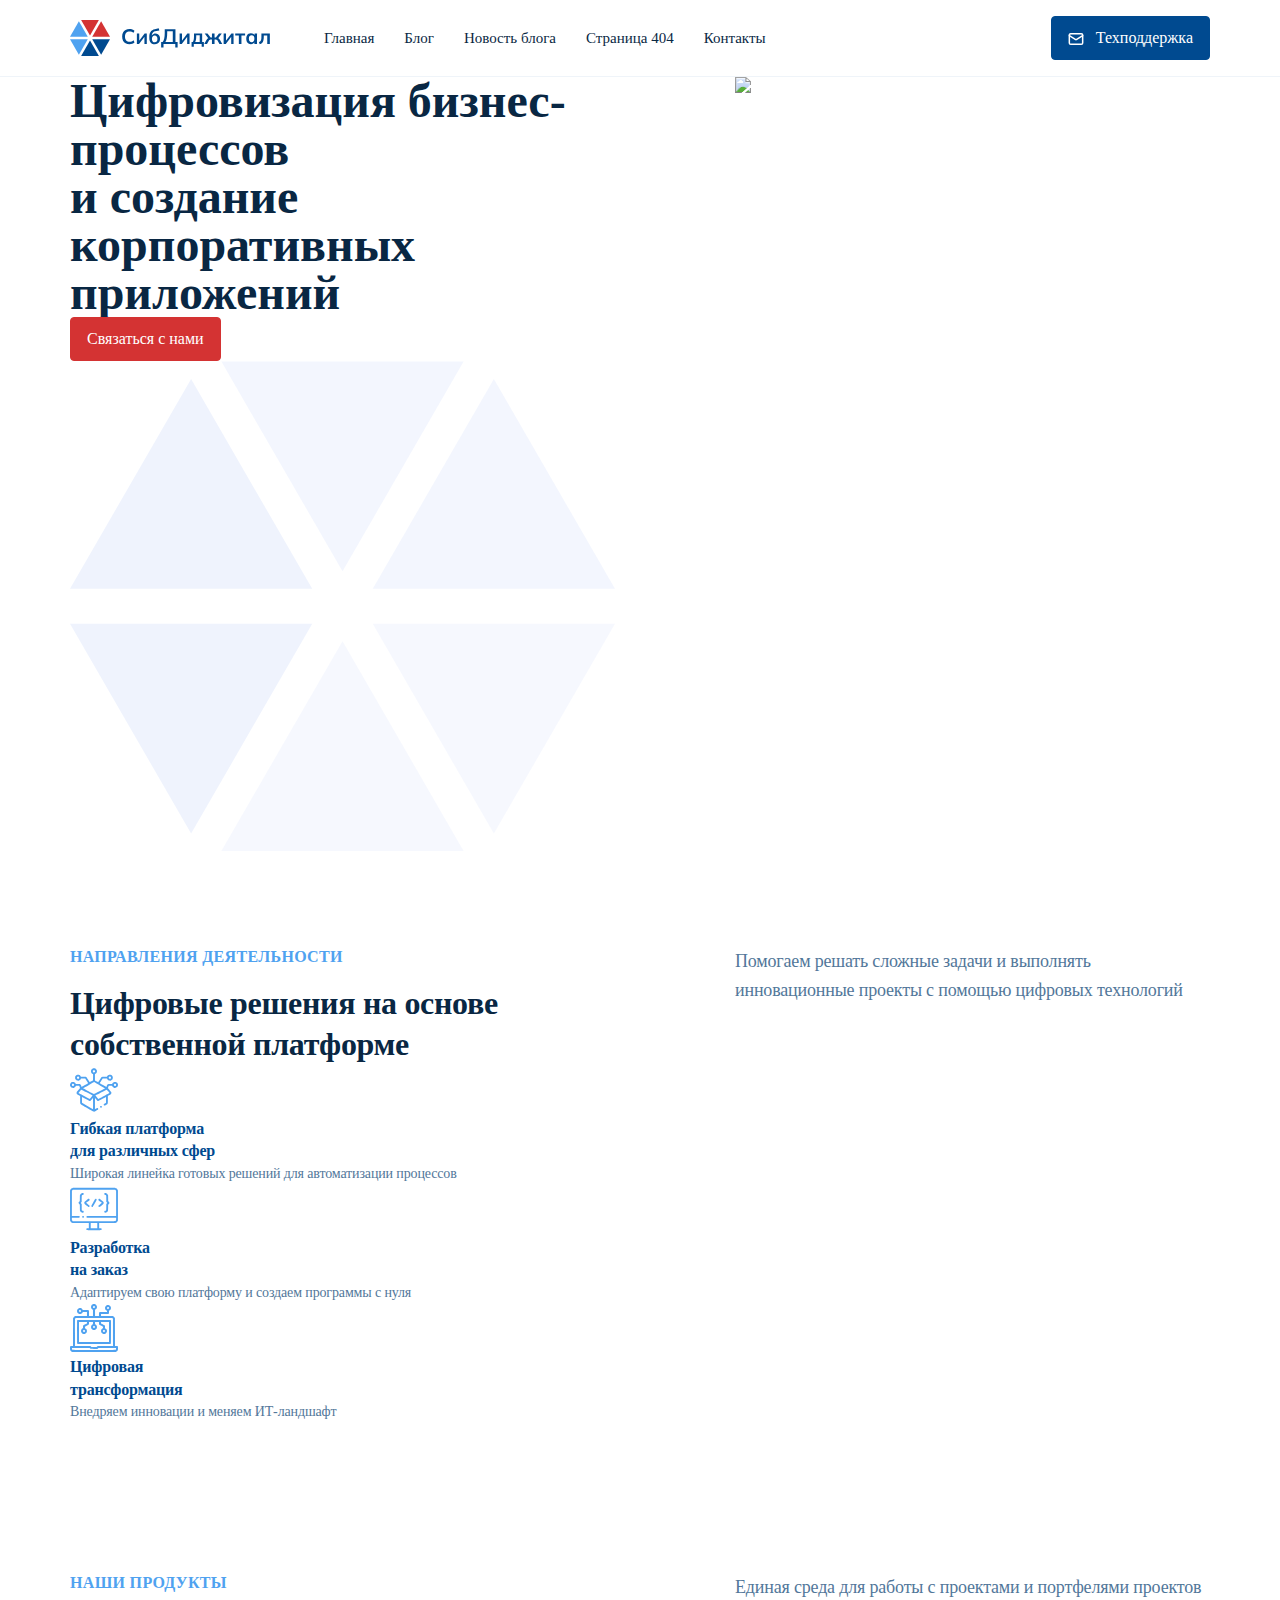
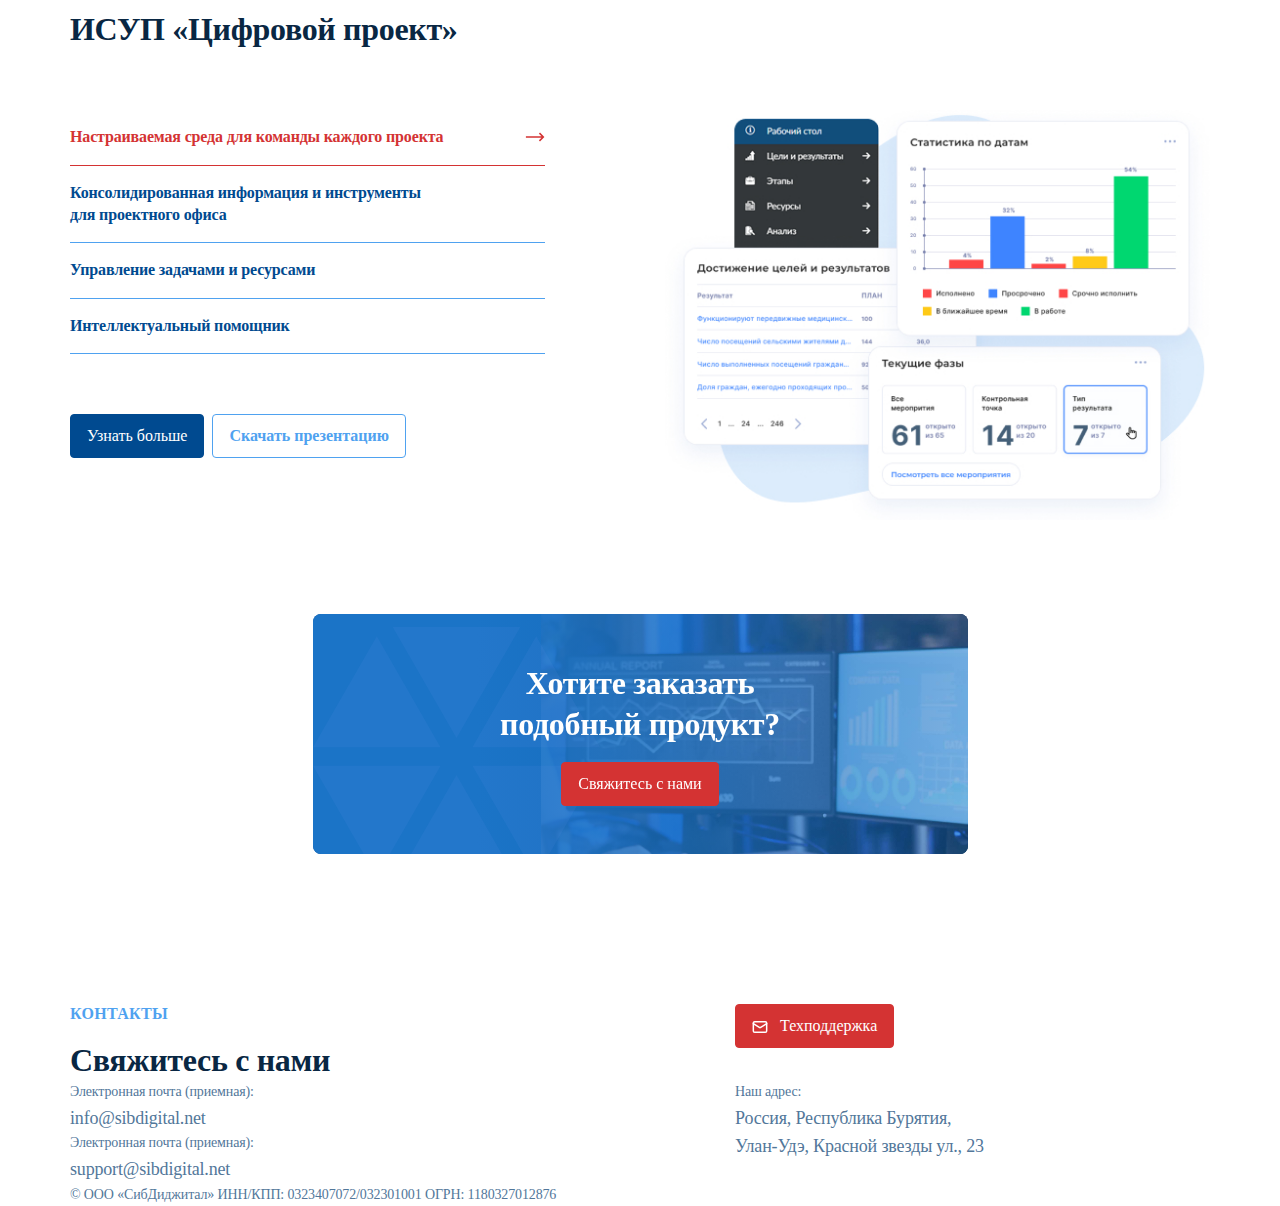
==== commit 94ae469f: "Scritprs for accordion & Layout of similar project" ====
--- a/index.html
+++ b/index.html
@@ -13,6 +13,7 @@
 	<link rel="stylesheet" href="css/pages-n-regions/block-activities.css">
 	<link rel="stylesheet" href="css/pages-n-regions/block-project-card-accordion.css">
 	<link rel="stylesheet" href="css/pages-n-regions/page-main.css">
+	<link rel="stylesheet" href="css/pages-n-regions/block-similar-product-banner.css">
 	<title>Главная - SibDigital</title>
 </head>
 <body>
@@ -147,27 +148,32 @@
 			</div>
 			<div class="project-card-accordion-block is-grid-container">
 				<ul class="project-card-accordion_list">
-					<li class="is-active">
+					<li class="project-card-accordion_list_item is-active">
 						<span>Настраиваемая среда для команды каждого проекта</span>
 						<div class="project-card-accordion_list_img-block"><img src="img/product-1.jpg" alt=""></div>
 					</li>
-					<li>
+					<li class="project-card-accordion_list_item">
 						<span>Консолидированная информация и инструменты для проектного офиса</span>
-						<div class="project-card-accordion_list_img-block"><img src="img/product-1.jpg" alt=""></div>
-					</li>
-					<li>
+						<div class="project-card-accordion_list_img-block"><img src="img/product-2.jpg" alt=""></div>
+					</li>
+					<li class="project-card-accordion_list_item">
 						<span>Управление задачами и ресурсами</span>
 						<div class="project-card-accordion_list_img-block"><img src="img/product-1.jpg" alt=""></div>
 					</li>
-					<li>
+					<li class="project-card-accordion_list_item">
 						<span>Интеллектуальный помощник</span>
-						<div class="project-card-accordion_list_img-block"><img src="img/product-1.jpg" alt=""></div>
+						<div class="project-card-accordion_list_img-block"><img src="img/product-2.jpg" alt=""></div>
 					</li>
 				</ul>
 				<div class="project-card-accordion_btns-block">
 					<a href="#!" class="btn">Узнать больше</a>
 					<a href="#!" class="btn is-additional">Скачать презентацию</a>
 				</div>
+			</div>
+			<div class="similar-product-banner-block">
+				<h2 class="title">Хотите заказать<br>подобный продукт?</h2>
+				<a class="btn is-color-red">Свяжитесь с нами</a>
+				<img src="img/business-manager-working-two-screen-setup-late-night-office 1.jpg" alt="">
 			</div>
 		</div>
 	</section>
@@ -205,5 +211,6 @@
 		</div>
 	</footer>
 	<script src="js/main-humburger-menu.js"></script>
+	<script src="js/project-card-accordion.js"></script>
 </body>
 </html>--- a/css/main-ui/main-ui.css
+++ b/css/main-ui/main-ui.css
@@ -61,6 +61,7 @@
 
 /* Buttons */
 .btn {
+	cursor: pointer;
 	display: inline-block;
 	width: max-content;
 	height: max-content;
--- a/css/pages-n-regions/block-project-card-accordion.css
+++ b/css/pages-n-regions/block-project-card-accordion.css
@@ -61,16 +61,19 @@
 }
 
 .project-card-accordion_list li .project-card-accordion_list_img-block {
-	display: none;
-}
-
-.project-card-accordion_list li.is-active .project-card-accordion_list_img-block {
-	display: block;
+	opacity: 0;
+	transform: scale(50%);
 	grid-row-start: 1;
 	grid-row-end: 20;
 	grid-column-start: 2;
 	grid-column-end: 3;
 	padding-left: var(--space-wide-4x);
+	transition: var(--transition-long) ease-out;
+}
+
+.project-card-accordion_list li.is-active .project-card-accordion_list_img-block {
+	opacity: 1;
+	transform: scale(100%);
 }
 
 .project-card-accordion_list_img-block img {
@@ -95,14 +98,20 @@
 		grid-template-columns: 1fr;
 	}
 
-	.project-card-accordion_list li.is-active .project-card-accordion_list_img-block {
+	.project-card-accordion_list li .project-card-accordion_list_img-block {
 		display: block;
 		grid-row-start: auto;
 		grid-row-end: auto;
 		grid-column-start: auto;
 		grid-column-end: auto;
 		padding-left: 0;
+		height: 0;
+	}
+
+	.project-card-accordion_list li.is-active .project-card-accordion_list_img-block {
+		height: max-content;
 		margin-top: var(--space-atomar-8x);
+		margin-bottom: var(--space-atomar-8x);
 	}
 
 	.project-card-accordion_list li span {
--- a/css/pages-n-regions/block-similar-product-banner.css
+++ b/css/pages-n-regions/block-similar-product-banner.css
@@ -0,0 +1,52 @@
+.similar-product-banner-block {
+	overflow: hidden;
+	position: relative;
+	display: flex;
+	flex-direction: column;
+	justify-content: center;
+	align-items: center;
+	gap: var(--space-atomar-4x);
+	box-sizing: border-box;
+	max-width: var(--space-column-7);
+	min-height: 240px;
+	margin: var(--space-wide-3x) auto;
+	padding: var(--space-atomar-6x);
+	border-radius: var(--border-radius-2x);
+	background-color: var(--color-blue);
+	transform: translateZ(-1px);
+}
+
+.similar-product-banner-block::before {
+	content: "";
+	position: absolute;
+	top: 0;
+	left: 0;
+	right: 0;
+	bottom: 0;
+	z-index: -2;
+	background: linear-gradient(90deg, #1B74C7 25%, rgba(27, 116, 199, 0.50) 100%);
+}
+
+.similar-product-banner-block::after {
+	content: url("data:image/svg+xml; utf8, <svg xmlns='http://www.w3.org/2000/svg' xmlns:xlink='http://www.w3.org/1999/xlink' x='0px' y='0px' viewBox='0 0 273 246.1'><path fill='%237E9DEF' fill-opacity='9.000000e-02' d='M197.2,0.9H75.8L136.5,106L197.2,0.9z M273,114.7L212.3,9.7l-60.7,105.1H273z M212.3,237.3L273,132.3H151.7L212.3,237.3z M75.8,246.1h121.3L136.5,141L75.8,246.1z M60.7,9.7L0,114.7h121.3L60.7,9.7z M0,132.3l60.7,105.1l60.7-105.1H0z'/></svg>");
+	position: absolute;
+	top: 12px;
+	left: 0;
+	width: auto;
+	aspect-ratio: 1/1;
+	height: 120%;
+	z-index: -1;
+}
+
+.similar-product-banner-block .title {
+	color: var(--color-white);
+	text-align: center;
+}
+
+.similar-product-banner-block img {
+	position: absolute;
+	top: 0;
+	right: 0;
+	height: 100%;
+	z-index: -3;
+}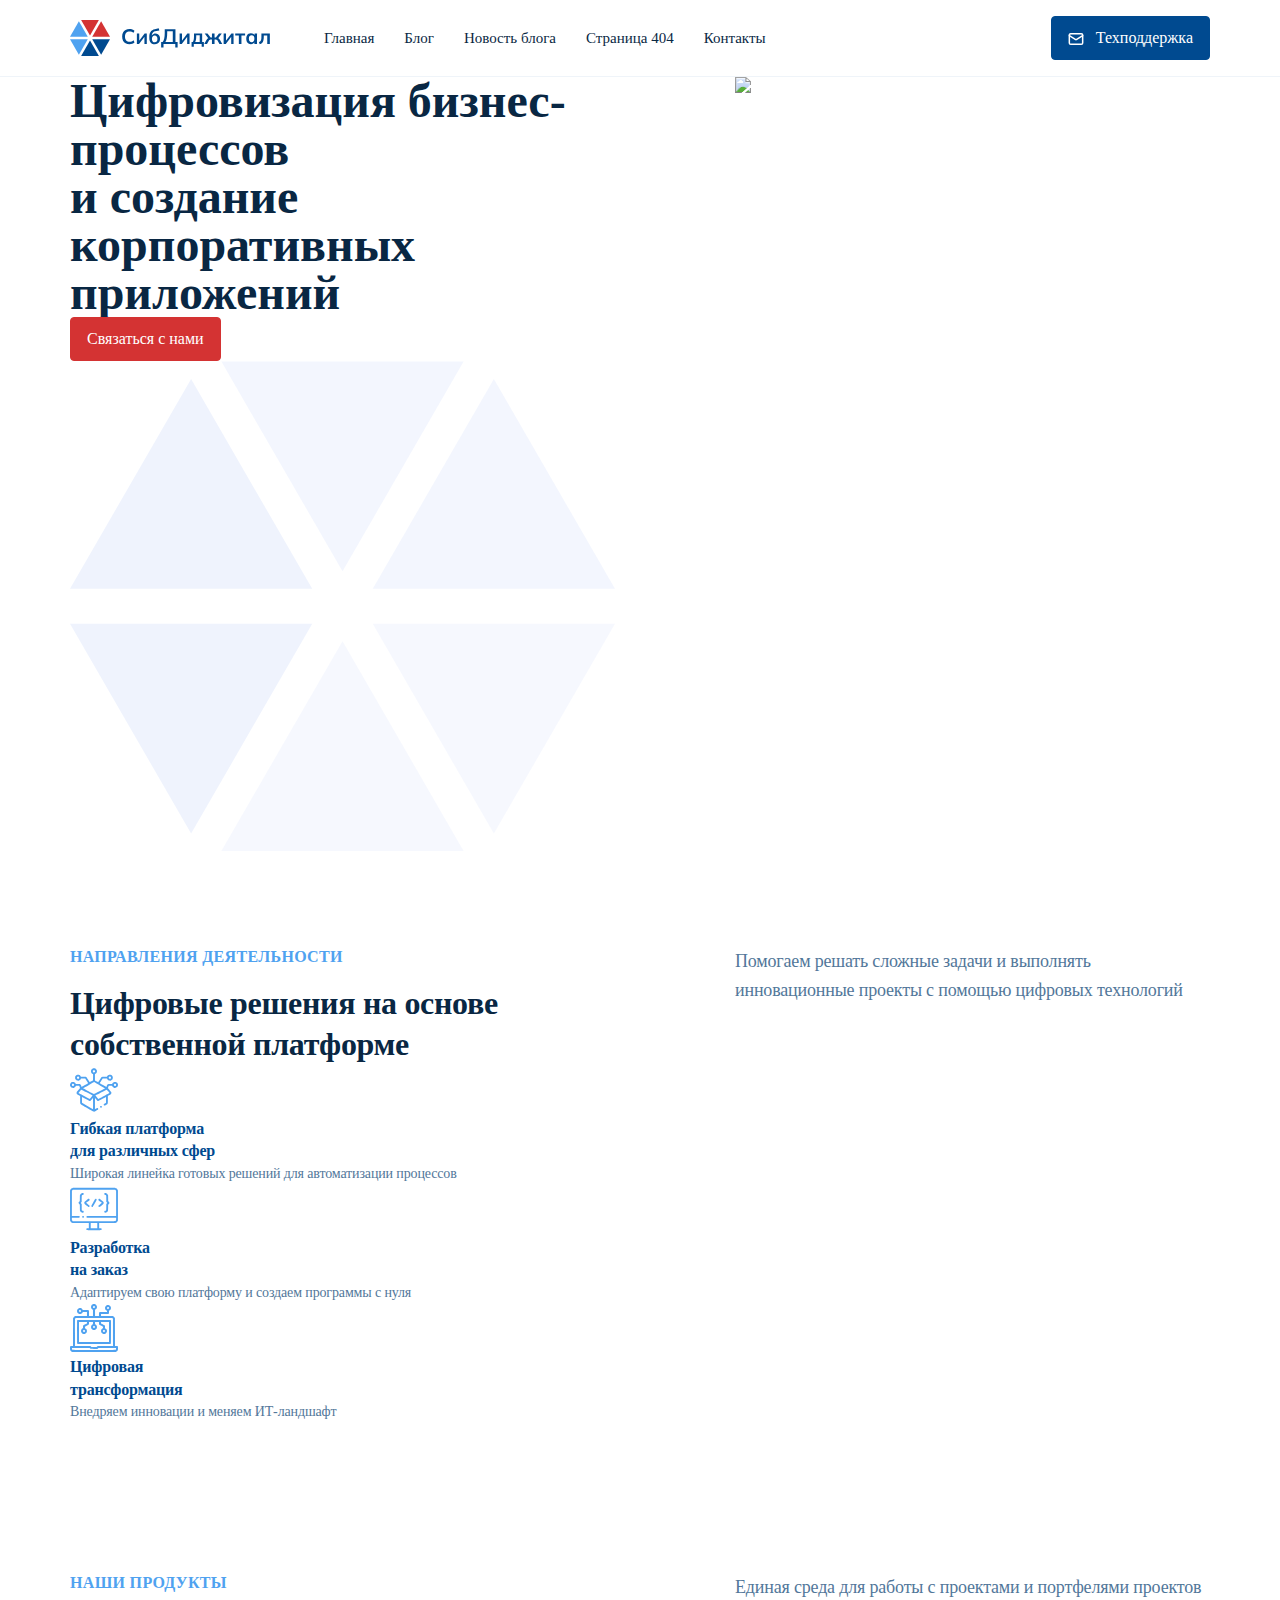
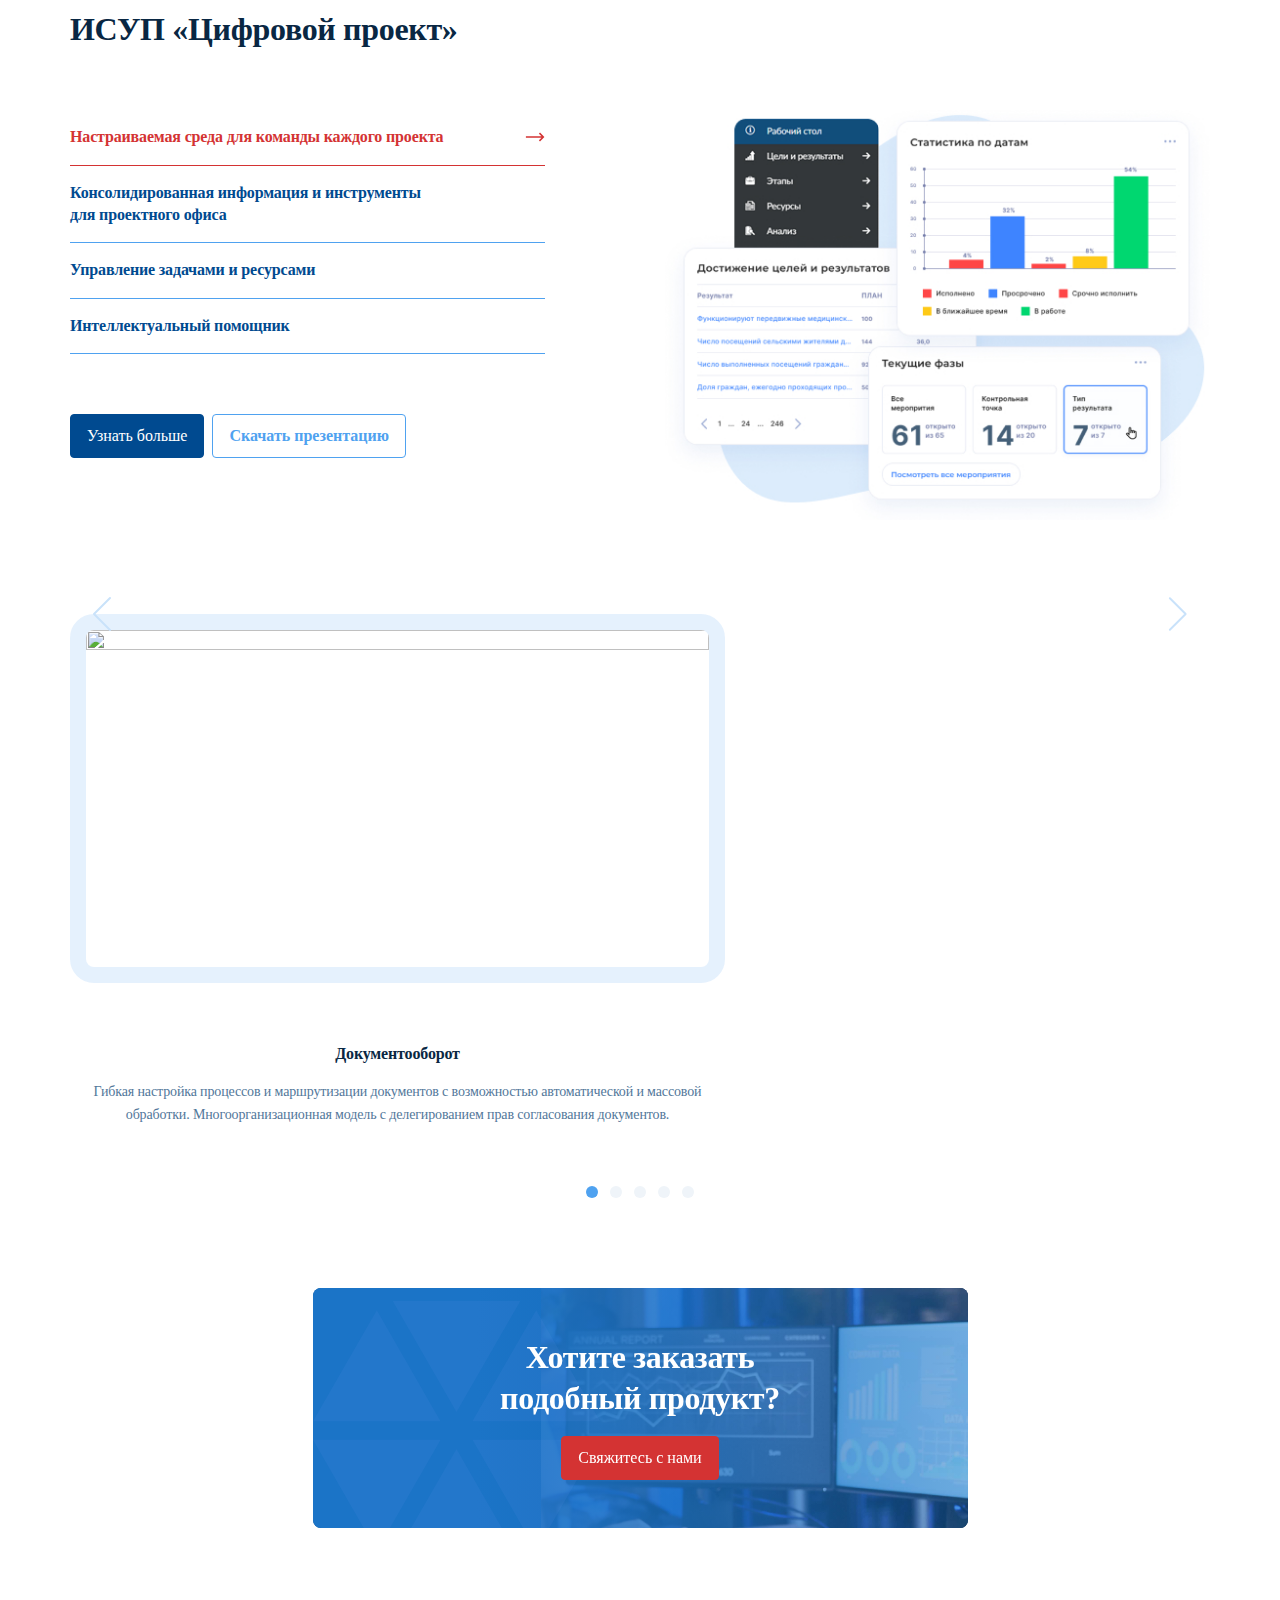
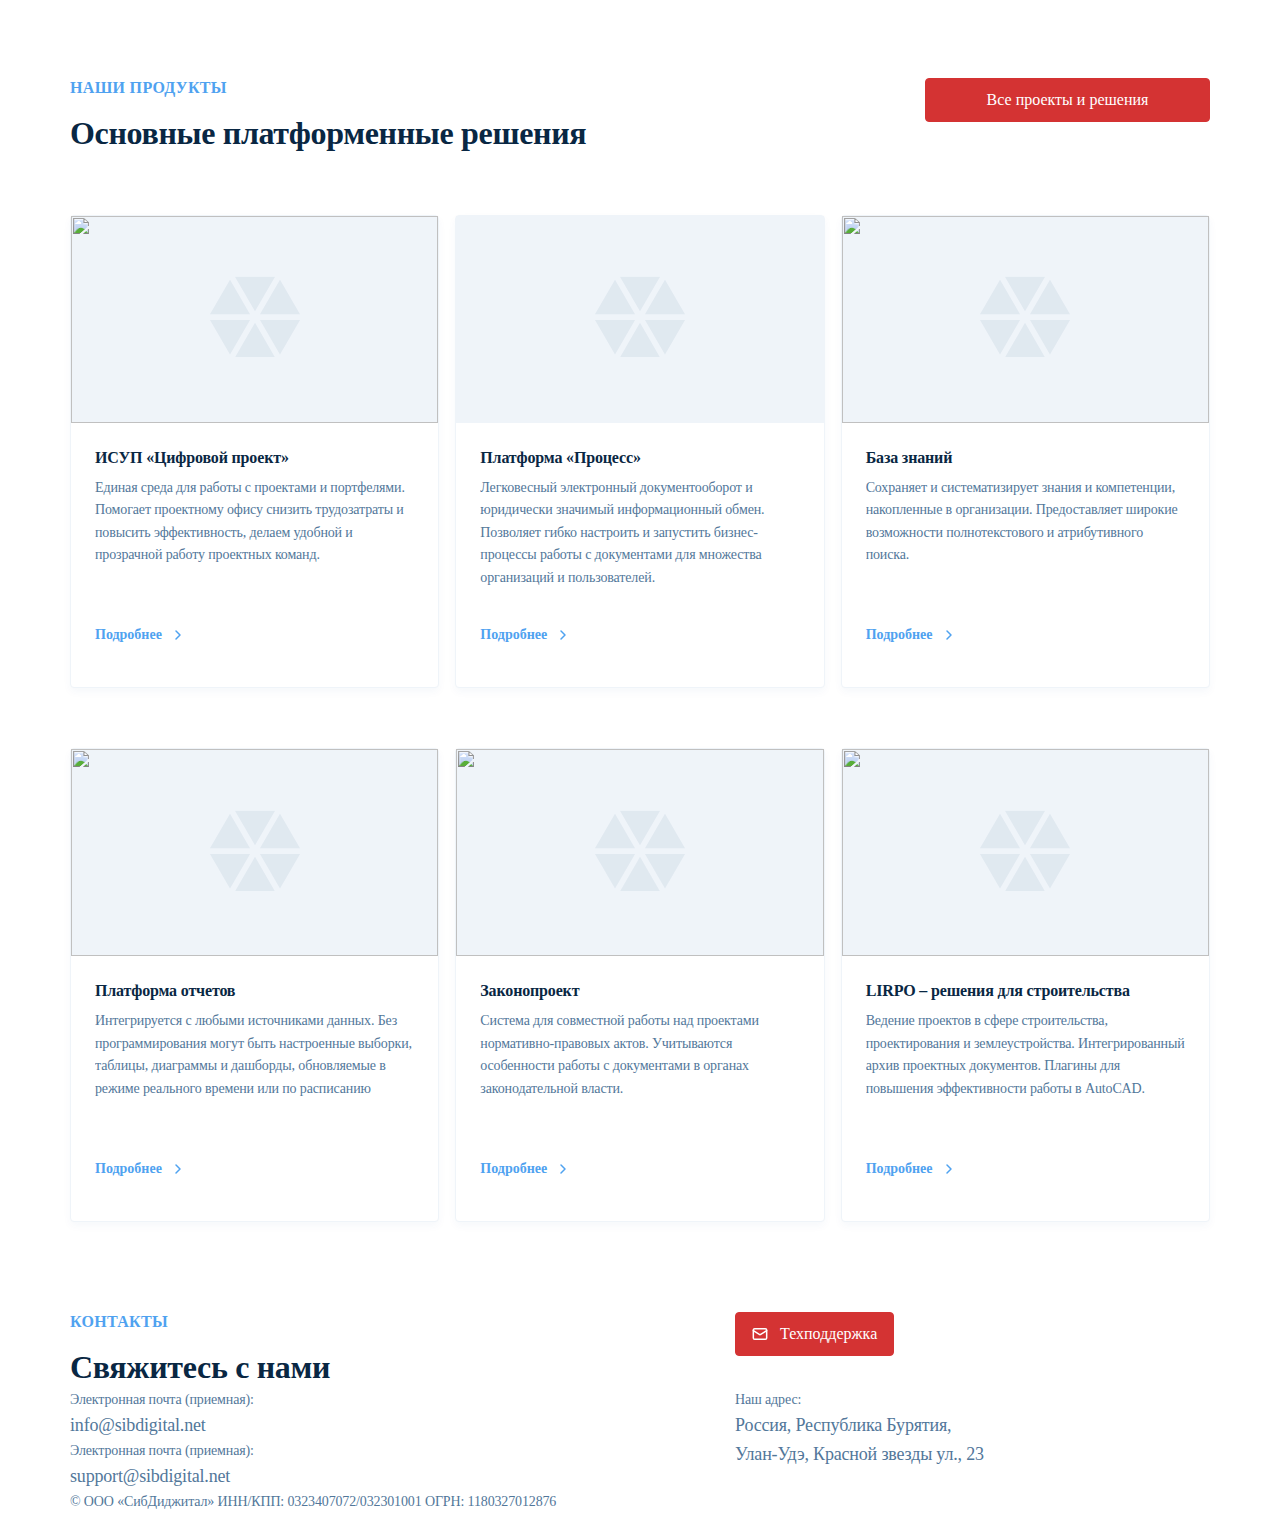
==== commit f8e5683f: "Project cards block" ====
--- a/index.html
+++ b/index.html
@@ -14,6 +14,8 @@
 	<link rel="stylesheet" href="css/pages-n-regions/block-project-card-accordion.css">
 	<link rel="stylesheet" href="css/pages-n-regions/page-main.css">
 	<link rel="stylesheet" href="css/pages-n-regions/block-similar-product-banner.css">
+	<link rel="stylesheet" href="css/pages-n-regions/block-slider.css">
+	<link rel="stylesheet" href="css/pages-n-regions/block-project-cards.css">
 	<title>Главная - SibDigital</title>
 </head>
 <body>
@@ -170,10 +172,121 @@
 					<a href="#!" class="btn is-additional">Скачать презентацию</a>
 				</div>
 			</div>
+			<div class="slider-block">
+				<div class="slider-block_ui-btn is-prev"></div>
+				<div class="slider-block_ui-btn is-next"></div>
+				<div class="slider-block_slides">
+					<div class="slider-block_slides_item is-active">
+						<img src="/img/screenshot-1.png" alt="">
+						<h3 class="small-title">Документооборот</h3>
+						<p class="text">Гибкая настройка процессов и маршрутизации документов с возможностью автоматической и массовой обработки. Многоорганизационная модель с делегированием прав согласования документов.</p>
+					</div>
+					<div class="slider-block_slides_item">
+						<img src="/img/screenshot-1.png" alt="">
+						<h3 class="small-title">Документооборот</h3>
+						<p class="text">Гибкая настройка процессов и маршрутизации документов с возможностью автоматической и массовой обработки. Многоорганизационная модель с делегированием прав согласования документов.</p>
+					</div>
+					<div class="slider-block_slides_item">
+						<img src="/img/screenshot-1.png" alt="">
+						<h3 class="small-title">Документооборот</h3>
+						<p class="text">Гибкая настройка процессов и маршрутизации документов с возможностью автоматической и массовой обработки.</p>
+					</div>
+					<div class="slider-block_slides_item">
+						<img src="/img/screenshot-1.png" alt="">
+						<h3 class="small-title">Документооборот</h3>
+						<p class="text">Гибкая настройка процессов и маршрутизации документов с возможностью автоматической и массовой обработки. Многоорганизационная модель с делегированием прав согласования документов.</p>
+					</div>
+					<div class="slider-block_slides_item">
+						<img src="/img/screenshot-1.png" alt="">
+						<h3 class="small-title">Документооборот</h3>
+						<p class="text">Гибкая настройка процессов и маршрутизации документов с возможностью автоматической и массовой обработки. Многоорганизационная модель с делегированием прав согласования документов.</p>
+					</div>
+				</div>
+				<div class="slider-block_ui-dots-block">
+					<span class="is-active"></span>
+					<span></span>
+					<span></span>
+					<span></span>
+					<span></span>
+				</div>
+			</div>
 			<div class="similar-product-banner-block">
 				<h2 class="title">Хотите заказать<br>подобный продукт?</h2>
 				<a class="btn is-color-red">Свяжитесь с нами</a>
 				<img src="img/business-manager-working-two-screen-setup-late-night-office 1.jpg" alt="">
+			</div>
+		</div>
+	</section>
+	<section class="is-margin-bottom-wide-3x">
+		<div class="is-content-container">
+			<div class="headings-block is-grid-container is-template-9-3">
+				<div class="headings-block_titles-block">
+					<span class="subtitle">Наши продукты</span>
+					<h2 class="title">Основные платформенные решения</h2>
+				</div>
+				<div class="headings-block_description-block">
+					<a href="#!" class="btn is-color-red is-full-width">Все проекты и решения</a>
+				</div>
+			</div>
+			<div class="project-cards-block">
+				<div class="project-cards-block_card">
+					<div class="project-cards-block_card_img-block">
+						<img src="img/screenshot-1.png" alt="">
+					</div>
+					<div class="project-cards-block_card_descriprion">
+						<h3 class="small-title">ИСУП «Цифровой проект»</h3>
+						<p class="text">Единая среда для работы с проектами и портфелями. Помогает проектному офису снизить трудозатраты и повысить эффективность, делаем удобной и прозрачной работу проектных команд.</p>
+						<a href="#!">Подробнее</a>
+					</div>
+				</div>
+				<div class="project-cards-block_card">
+					<div class="project-cards-block_card_img-block"></div>
+					<div class="project-cards-block_card_descriprion">
+						<h3 class="small-title">Платформа «Процесс»</h3>
+						<p class="text">Легковесный электронный документооборот и юридически значимый информационный обмен. Позволяет гибко настроить и запустить бизнес-процессы работы с документами для множества организаций и пользователей.</p>
+						<a href="#!">Подробнее</a>
+					</div>
+				</div>
+				<div class="project-cards-block_card">
+					<div class="project-cards-block_card_img-block">
+						<img src="img/screenshot-1.png" alt="">
+					</div>
+					<div class="project-cards-block_card_descriprion">
+						<h3 class="small-title">База знаний</h3>
+						<p class="text">Сохраняет и систематизирует знания и компетенции, накопленные в организации. Предоставляет широкие возможности полнотекстового и атрибутивного поиска.</p>
+						<a href="#!">Подробнее</a>
+					</div>
+				</div>
+				<div class="project-cards-block_card">
+					<div class="project-cards-block_card_img-block">
+						<img src="img/screenshot-1.png" alt="">
+					</div>
+					<div class="project-cards-block_card_descriprion">
+						<h3 class="small-title">Платформа отчетов</h3>
+						<p class="text">Интегрируется с любыми источниками данных. Без программирования могут быть настроенные выборки, таблицы, диаграммы и дашборды, обновляемые в режиме реального времени или по расписанию</p>
+						<a href="#!">Подробнее</a>
+					</div>
+				</div>
+				<div class="project-cards-block_card">
+					<div class="project-cards-block_card_img-block">
+						<img src="img/screenshot-1.png" alt="">
+					</div>
+					<div class="project-cards-block_card_descriprion">
+						<h3 class="small-title">Законопроект</h3>
+						<p class="text">Система для совместной работы над проектами нормативно-правовых актов. Учитываются особенности работы с документами в органах законодательной власти.</p>
+						<a href="#!">Подробнее</a>
+					</div>
+				</div>
+				<div class="project-cards-block_card">
+					<div class="project-cards-block_card_img-block">
+						<img src="img/screenshot-1.png" alt="">
+					</div>
+					<div class="project-cards-block_card_descriprion">
+						<h3 class="small-title">LIRPO – решения для строительства</h3>
+						<p class="text">Ведение проектов в сфере строительства, проектирования и землеустройства. Интегрированный архив проектных документов. Плагины для повышения эффективности работы в AutoCAD.</p>
+						<a href="#!">Подробнее</a>
+					</div>
+				</div>
 			</div>
 		</div>
 	</section>
@@ -212,5 +325,6 @@
 	</footer>
 	<script src="js/main-humburger-menu.js"></script>
 	<script src="js/project-card-accordion.js"></script>
+	<script src="js/slider.js"></script>
 </body>
 </html>--- a/css/main-ui/main-ui.css
+++ b/css/main-ui/main-ui.css
@@ -107,6 +107,7 @@
 }
 
 .btn.is-full-width {
+	box-sizing: border-box;
 	width: 100%;
 }
 
--- a/css/pages-n-regions/block-slider.css
+++ b/css/pages-n-regions/block-slider.css
@@ -0,0 +1,150 @@
+.slider-block {
+	--slide-width: var(--space-column-10);
+	position: relative;
+	margin: var(--space-wide-3x) 0;
+}
+
+.slider-block_slides {
+	position: relative;
+	display: flex;
+	width: var(--slide-width);
+	margin: 0 auto var(--space-wide-2x) auto;
+	height: max-content;
+	transition: var(--transition);
+}
+
+.slider-block_slides_item {
+	position: absolute;
+	left: 100%;
+	width: var(--slide-width);
+	transition: var(--transition);
+}
+
+.slider-block_slides_item:not(.is-active) {
+	opacity: 0;
+}
+
+.is-active {
+	position: relative;
+	left: 0;
+}
+
+.slider-block_slides_item.is-dinamic-active {
+	opacity: 1;
+	left: 0;
+}
+
+.slider-block_slides_item.is-slided {
+	left: -100%;
+}
+
+.slider-block_slides_item img {
+	width: 100%;
+	aspect-ratio: 16/9;
+	object-fit: cover;
+	box-sizing: border-box;
+	border-radius: 24px;
+	border: var(--space-atomar-4x) solid rgba(79, 162, 240, 0.15);
+}
+
+.slider-block_slides_item .small-title:nth-child(2),
+.slider-block_slides_item .text:nth-child(2) {
+	margin-top: var(--space-wide-2x);
+}
+
+.slider-block_slides_item .small-title {
+	display: block;
+	max-width: var(--space-column-7);
+	margin: 0 auto var(--space-atomar-4x) auto;
+	text-align: center;
+	color: var(--color-dark);
+}
+
+.slider-block_slides_item .text {
+	max-width: var(--space-column-7);
+	margin: 0 auto;
+	text-align: center;
+}
+
+.slider-block_ui-dots-block {
+	display: flex;
+	flex-wrap: wrap;
+	justify-content: center;
+	align-items: center;
+	gap: var(--space-atomar-3x);
+}
+
+.slider-block_ui-dots-block span {
+	width: var(--space-atomar-3x);
+	aspect-ratio: 1/1;
+	border-radius: 50%;
+	background-color: var(--color-blue-gray-ease);
+	transition: var(--transition-fast);
+	cursor: pointer;
+}
+
+
+.slider-block_ui-dots-block span.is-active {
+	background-color: var(--color-blue-additional);
+}
+
+.slider-block_ui-btn {
+	cursor: pointer;
+	position: absolute;
+	top: calc(var(--slide-width)/16*9/2);
+	z-index: 1;
+	transform: translateY(-50%);
+	width: calc(var(--space-atomar-4x) * 4); /* 64px */
+	height: calc(var(--space-atomar-4x) * 4); /* 64px */
+	display: flex;
+	transition: var(--transition-fast);
+}
+
+.slider-block_ui-btn:hover  {
+	transform: translateY(-50%) scale(90%);
+}
+
+.slider-block_ui-btn:active  {
+	transform: translateY(-50%) scale(80%);
+}
+
+.slider-block_ui-btn.is-prev {
+	content: url("data:image/svg+xml; utf8, <svg xmlns='http://www.w3.org/2000/svg' viewBox='0 0 64 64' fill='none'><path d='M40 48L24 32L40 16' stroke='%23C9E2FA' stroke-width='2' stroke-linecap='round' stroke-linejoin='round'/></svg>");
+}
+.slider-block_ui-btn.is-prev:hover,
+.slider-block_ui-btn.is-prev:active {
+	content: url("data:image/svg+xml; utf8, <svg xmlns='http://www.w3.org/2000/svg' viewBox='0 0 64 64' fill='none'><path d='M40 48L24 32L40 16' stroke='%234FA2F0' stroke-width='2' stroke-linecap='round' stroke-linejoin='round'/></svg>");
+}
+
+.slider-block_ui-btn.is-next {
+	right: 0;
+	content: url("data:image/svg+xml; utf8, <svg xmlns='http://www.w3.org/2000/svg' viewBox='0 0 65 64' fill='none'><path d='M24.25 48L40.25 32L24.25 16' stroke='%23C9E2FA' stroke-width='2' stroke-linecap='round' stroke-linejoin='round'/></svg>");
+}
+.slider-block_ui-btn.is-next:hover,
+.slider-block_ui-btn.is-next:active {
+	content: url("data:image/svg+xml; utf8, <svg xmlns='http://www.w3.org/2000/svg' viewBox='0 0 65 64' fill='none'><path d='M24.25 48L40.25 32L24.25 16' stroke='%234FA2F0' stroke-width='2' stroke-linecap='round' stroke-linejoin='round'/></svg>");
+}
+
+/* ---------------- Adaptation ---------------- */
+
+/* Only Tablets and Phones */
+@media only screen and (max-width: 1080px) {
+	.slider-block {
+		--slide-width: 100%;
+	}
+
+	.slider-block_ui-btn {
+		width: var(--space-wide-2x);
+		top: calc((100vw - 40px) * 9/16 / 2 - 32px);
+		background-color: var(--color-white);
+		border-radius: var(--border-radius-1x);
+	}
+
+	.slider-block_ui-btn.is-prev {
+		transform: translateX(-50%);
+	}
+
+	.slider-block_ui-btn.is-next {
+		transform: translateX(50%);
+	}
+}--- a/css/pages-n-regions/block-project-cards.css
+++ b/css/pages-n-regions/block-project-cards.css
@@ -0,0 +1,103 @@
+.project-cards-block {
+	display: grid;
+	grid-template-columns: 1fr 1fr 1fr;
+	column-gap: var(--space-atomar-4x);
+	row-gap: var(--space-wide-2x);
+	margin-top: var(--space-wide-2x);
+}
+
+.project-cards-block_card {
+	position: relative;
+	border-radius: var(--border-radius-1x);
+	border: 1px solid var(--color-blue-gray-ease);
+	background: var(--color-white);
+	box-shadow: 0px 4px 8px 0px rgba(0, 74, 144, 0.04);
+	transition: var(--transition);
+}
+
+.project-cards-block_card:hover {
+	box-shadow: 0px 4px 8px 0px rgba(0, 74, 144, 0.1);
+}
+
+.project-cards-block_card_img-block {
+	position: relative;
+	width: 100%;
+	aspect-ratio: 16/9;
+	background-color: var(--color-blue-gray-ease);
+}
+
+.project-cards-block_card_img-block::before {
+	content: url("data:image/svg+xml; utf8, <svg xmlns='http://www.w3.org/2000/svg' xmlns:xlink='http://www.w3.org/1999/xlink' x='0px' y='0px' viewBox='0 0 273 246.1'><path fill='%2352779A' fill-opacity='9.000000e-02' d='M197.2,0.9H75.8L136.5,106L197.2,0.9z M273,114.7L212.3,9.7l-60.7,105.1H273z M212.3,237.3L273,132.3H151.7L212.3,237.3z M75.8,246.1h121.3L136.5,141L75.8,246.1z M60.7,9.7L0,114.7h121.3L60.7,9.7z M0,132.3l60.7,105.1l60.7-105.1H0z'/></svg>");
+	position: absolute;
+	left: 50%;
+	top: 50%;
+	transform: translate(-50%, -50%);
+	display: block;
+	width: var(--space-wide-3x);
+}
+
+.project-cards-block_card img {
+	position: absolute;
+	left: 0;
+	top: 0;
+	z-index: 2;
+	width: 100%;
+	height: 100%;
+	object-fit: cover;
+}
+
+.project-cards-block_card_descriprion {
+	padding: var(--space-atomar-6x);
+}
+
+.project-cards-block_card_descriprion .small-title {
+	color: var(--color-dark);
+	margin-bottom: var(--space-atomar-2x);
+}
+
+.project-cards-block_card_descriprion .text {
+	height: calc(6rem * 1.4);
+	overflow: hidden;
+}
+
+.project-cards-block_card_descriprion a {
+	margin: var(--space-atomar-4x) 0;
+	display: flex;
+	align-self: center;
+	color: var(--color-blue-additional);
+	font-size: var(--font-size-descr-small);
+	font-weight: 600;
+	text-decoration: none;
+}
+
+.project-cards-block_card_descriprion a::after {
+	content:  url("data:image/svg+xml; utf8, <svg xmlns='http://www.w3.org/2000/svg' width='16' height='16' viewBox='0 0 16 16' fill='none'><path d='M6 12L10 8L6 4' stroke='%234FA2F0' stroke-width='1.5' stroke-linecap='round' stroke-linejoin='round'/></svg>");
+	margin-left: var(--space-atomar-2x);
+}
+
+.project-cards-block_card_descriprion a::before {
+	content: "";
+	position: absolute;
+	top: 0;
+	left: 0;
+	right: 0;
+	bottom: 0;
+	z-index: 1;
+}
+
+
+/* ---------------- Adaptation ---------------- */
+
+/* Only Tablets and Phones */
+@media only screen and (max-width: 1080px) {
+	.project-cards-block {
+		grid-template-columns: 1fr 1fr;
+	}
+}
+
+/* Only Tablets and Phones */
+@media only screen and (max-width: 780px) {
+	.project-cards-block {
+		grid-template-columns: 1fr;
+	}
+}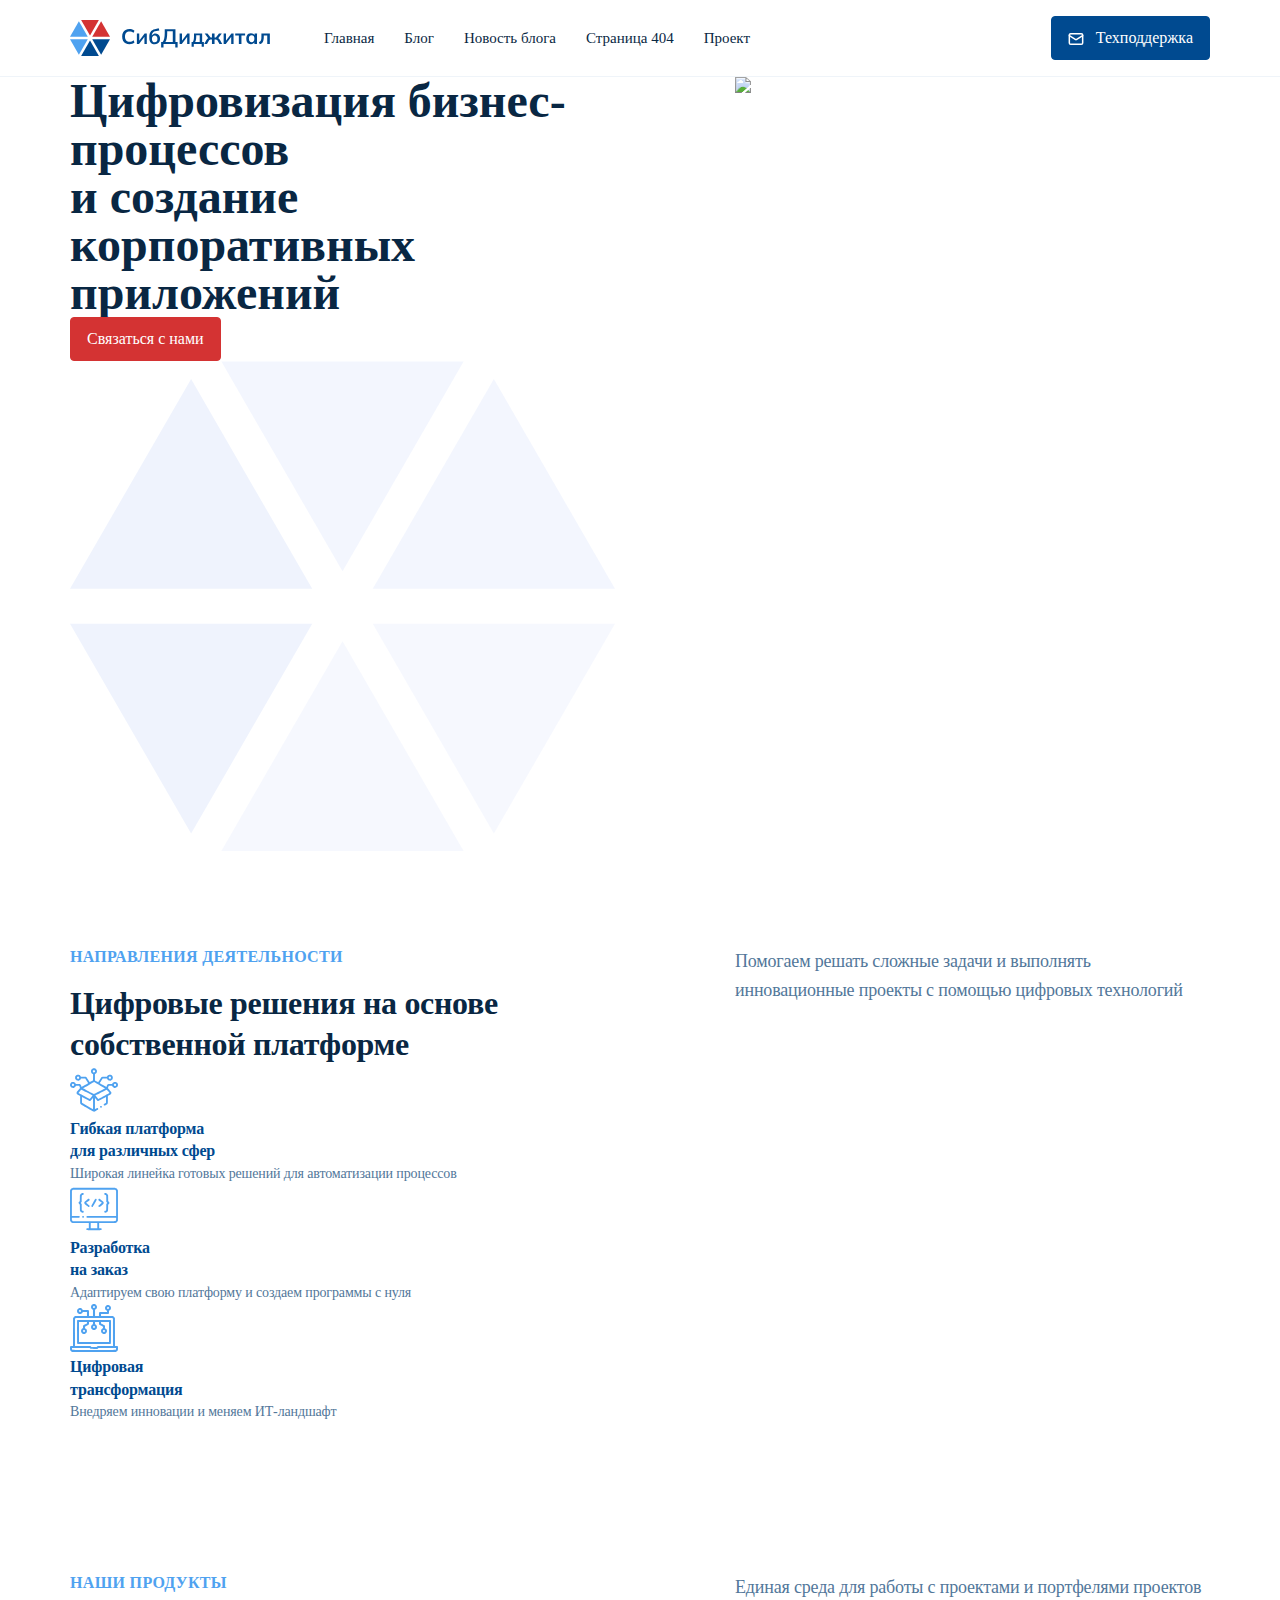
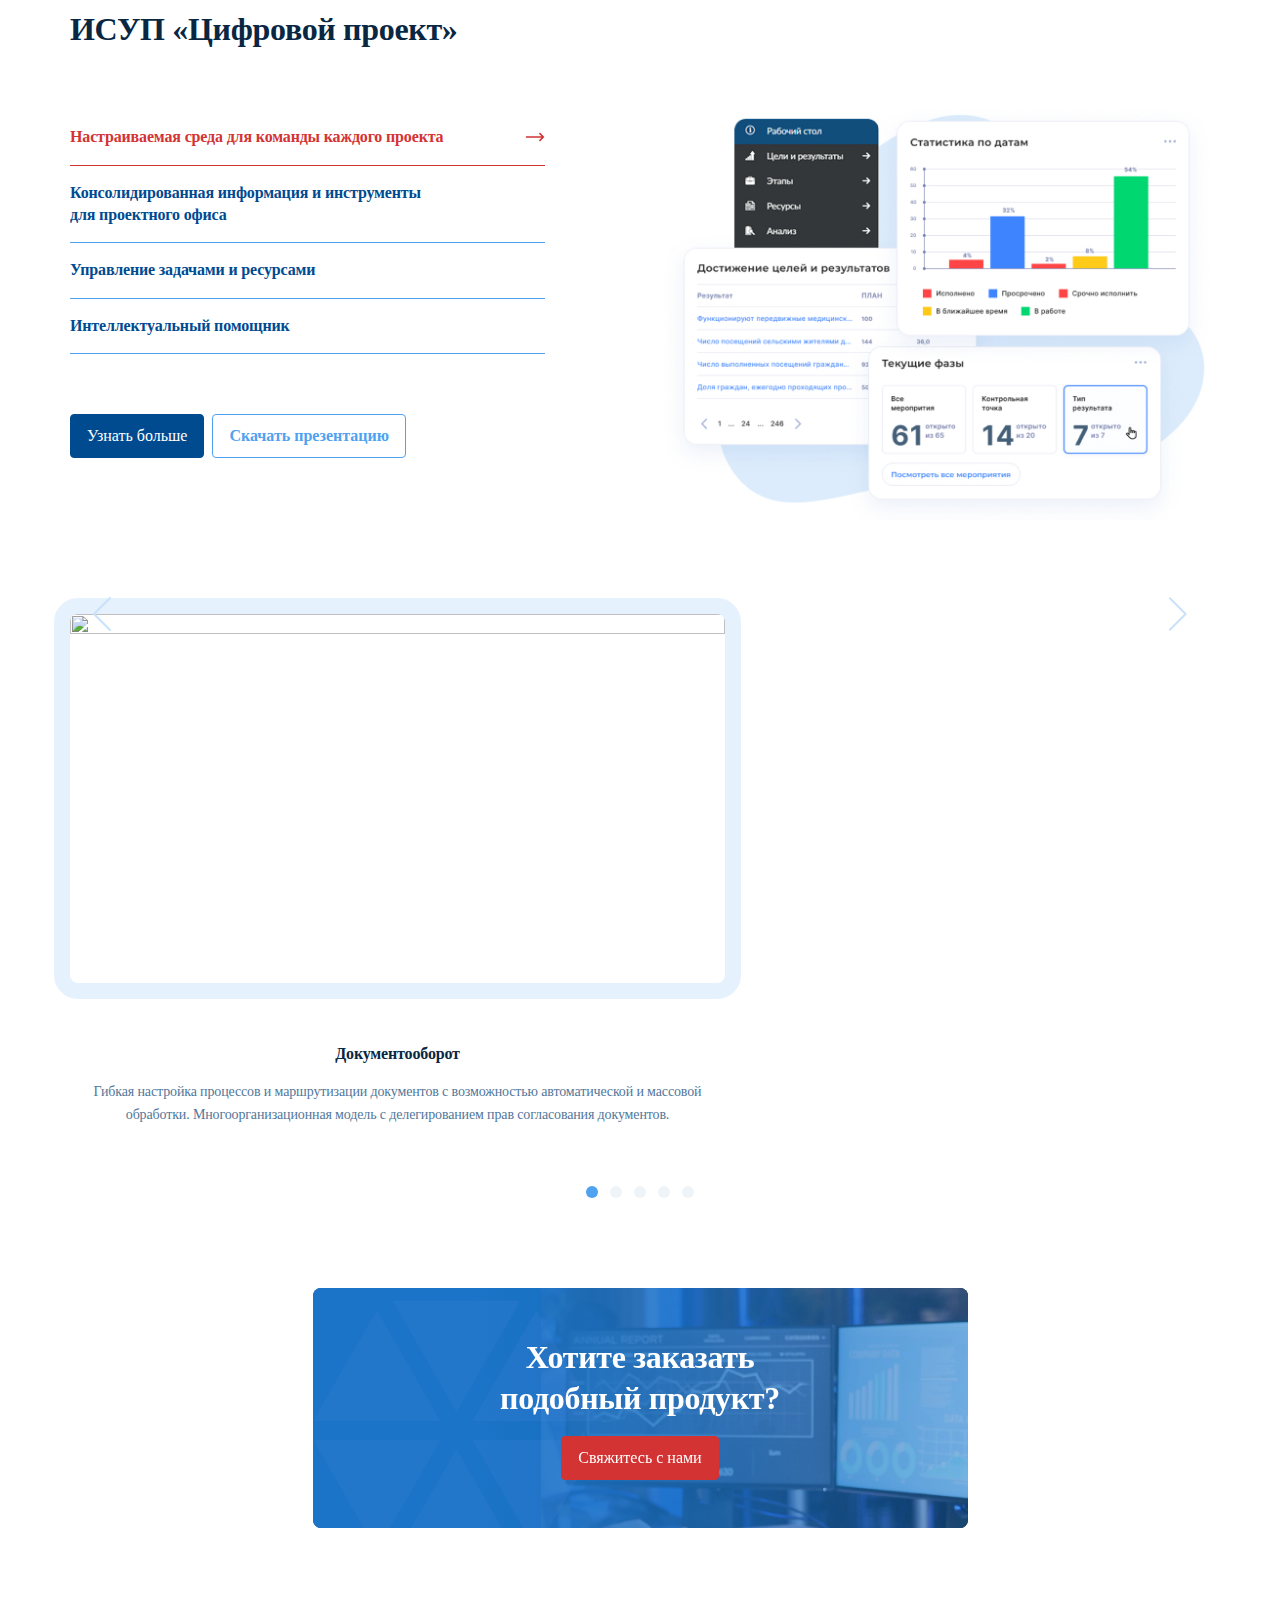
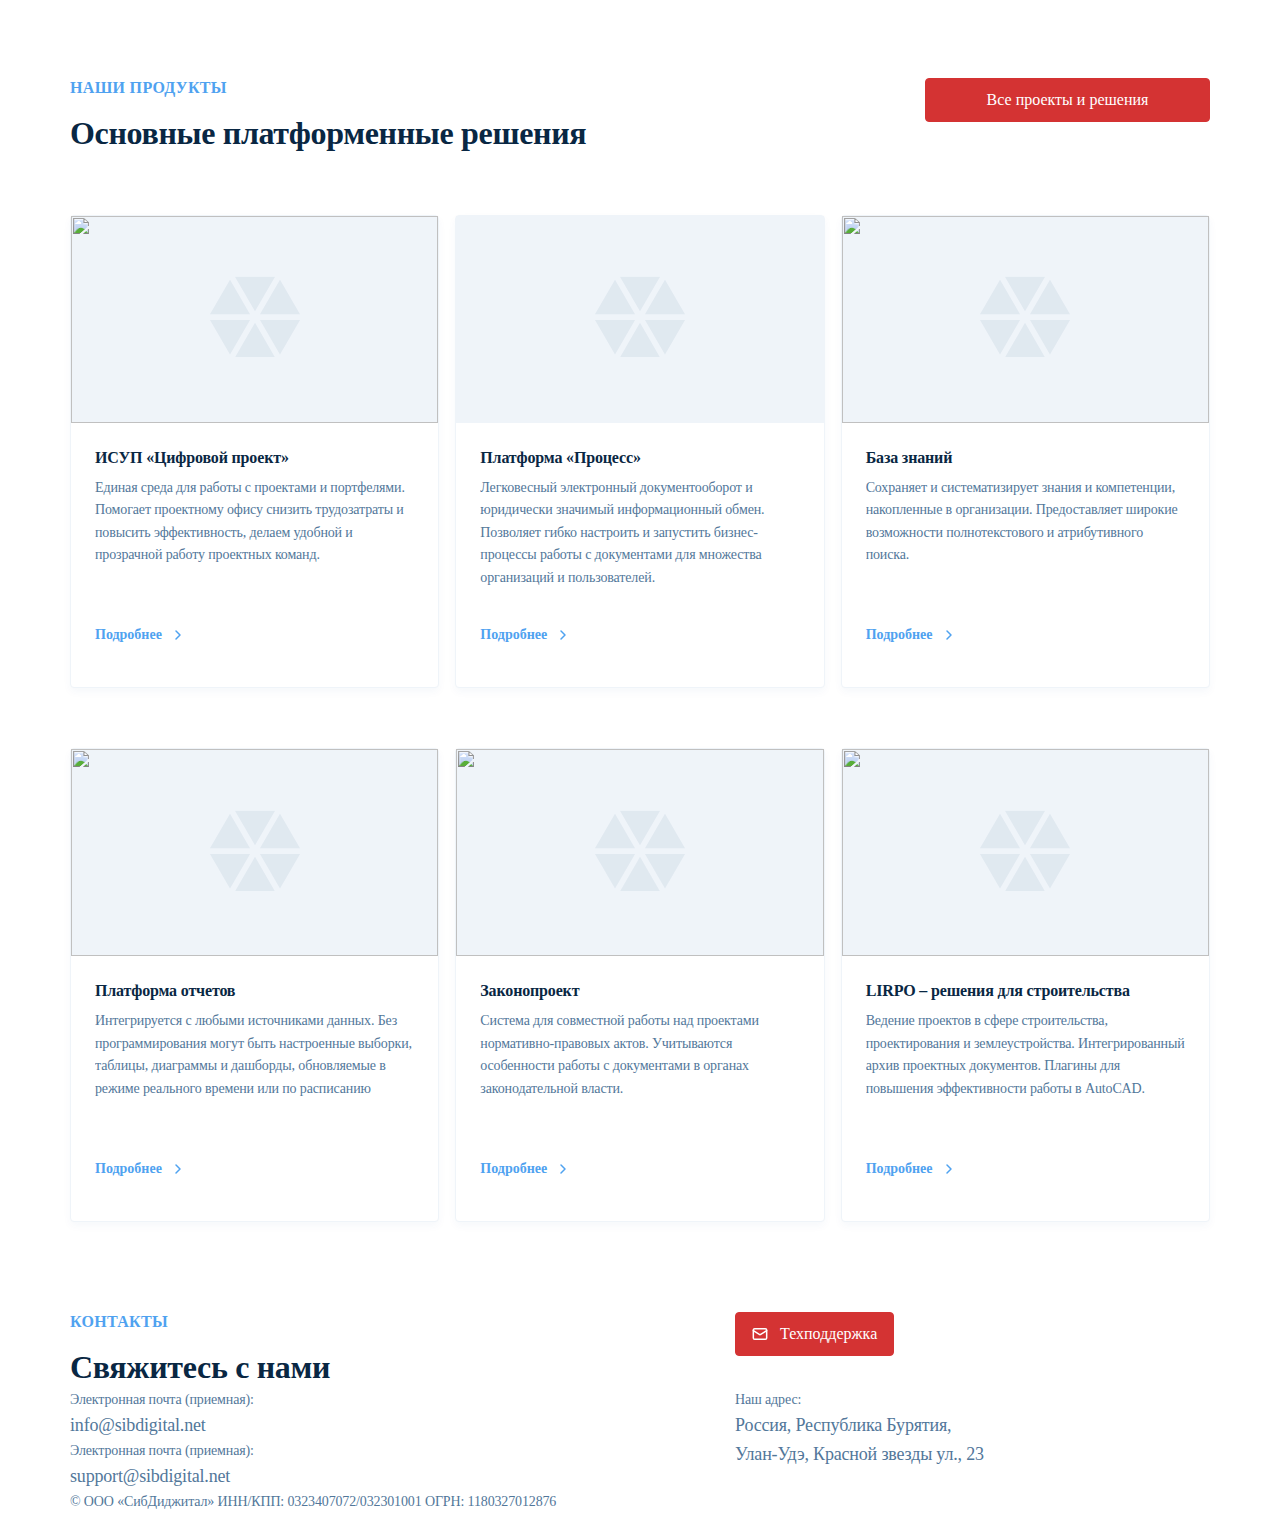
==== commit 1dddbb4f: "Behavor ancors script and project page layout" ====
--- a/index.html
+++ b/index.html
@@ -47,7 +47,7 @@
 						<li><a href="blog.html">Блог</a></li>
 						<li><a href="publication.html">Новость блога</a></li>
 						<li><a href="404.html">Страница 404</a></li>
-						<li><a href="#contacts">Контакты</a></li>
+						<li><a href="project.html">Проект</a></li>
 					</ul>
 				</nav>
 				<div class="header_content-block_panel-body_contacts-block">
@@ -212,7 +212,7 @@
 			</div>
 			<div class="similar-product-banner-block">
 				<h2 class="title">Хотите заказать<br>подобный продукт?</h2>
-				<a class="btn is-color-red">Свяжитесь с нами</a>
+				<a href="#contacts" class="btn is-color-red">Свяжитесь с нами</a>
 				<img src="img/business-manager-working-two-screen-setup-late-night-office 1.jpg" alt="">
 			</div>
 		</div>
@@ -326,5 +326,6 @@
 	<script src="js/main-humburger-menu.js"></script>
 	<script src="js/project-card-accordion.js"></script>
 	<script src="js/slider.js"></script>
+	<script src="js/ease-scroll-to-anchor.js"></script>
 </body>
 </html>--- a/css/pages-n-regions/block-project-card-accordion.css
+++ b/css/pages-n-regions/block-project-card-accordion.css
@@ -53,7 +53,6 @@
 .project-card-accordion_list li.is-active span {
 	color: var(--color-red);
 	border-color: var(--color-red);
-	cursor: default;
 }
 
 .project-card-accordion_list li.is-active span::before {
--- a/css/pages-n-regions/block-slider.css
+++ b/css/pages-n-regions/block-slider.css
@@ -43,8 +43,8 @@
 	aspect-ratio: 16/9;
 	object-fit: cover;
 	box-sizing: border-box;
-	border-radius: 24px;
-	border: var(--space-atomar-4x) solid rgba(79, 162, 240, 0.15);
+	border-radius: var(--border-radius-2x);
+	outline: var(--space-atomar-4x) solid rgba(79, 162, 240, 0.15);
 }
 
 .slider-block_slides_item .small-title:nth-child(2),
--- a/css/pages-n-regions/block-project-cards.css
+++ b/css/pages-n-regions/block-project-cards.css
@@ -82,7 +82,7 @@
 	left: 0;
 	right: 0;
 	bottom: 0;
-	z-index: 1;
+	z-index: 2;
 }
 
 
